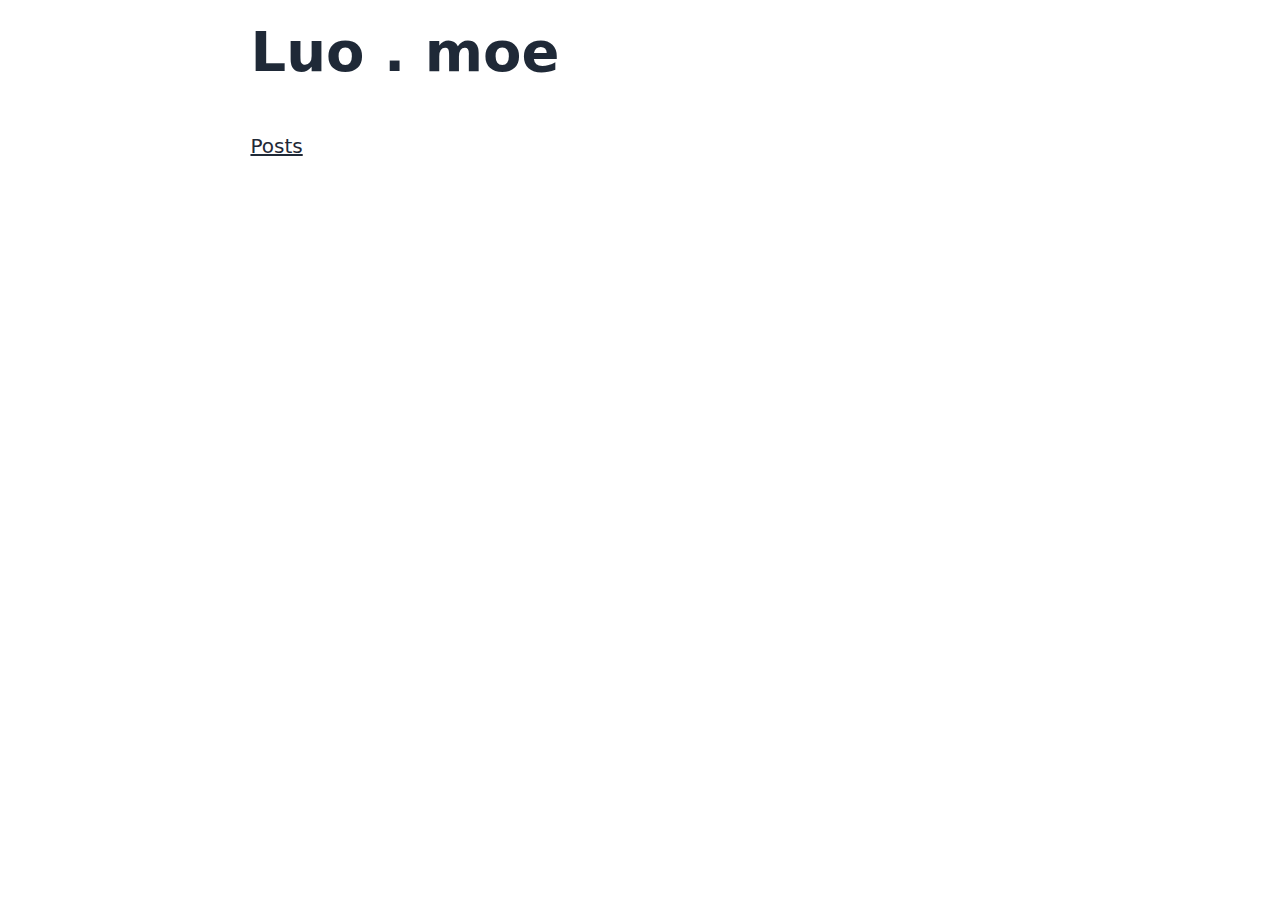
==== index.html @ 9362ddd4 "push to publish pages" ====
<!DOCTYPE html><html lang="zh"><head><meta charset="UTF-8"><meta name="description" content="Astro description"><meta name="viewport" content="width=device-width"><link rel="icon" type="image/svg+xml" href="/favicon.svg"><meta name="generator" content="Astro v3.0.3"><title>Luomoe</title><meta name="astro-view-transitions-enabled" content="true"><meta name="astro-view-transitions-fallback" content="animate"><link rel="stylesheet" href="/_astro/index.cf1d73bf.css" />
<style type="text/css">::-webkit-scrollbar{width:11px}::-webkit-scrollbar-thumb{background-color:#3f83f8;border-radius:3px}
</style><script type="module" src="/_astro/hoisted.44818383.js"></script></head><body><main class="container mx-auto p-6 prose lg:prose-xl"><h1>Luo . <span class="text-gradient">moe</span></h1><a href="/posts/1">Posts</a></main></body></html>
---- _astro/index.cf1d73bf.css ----
*,:before,:after{box-sizing:border-box;border-width:0;border-style:solid;border-color:#e5e7eb}:before,:after{--tw-content: ""}html{line-height:1.5;-webkit-text-size-adjust:100%;-moz-tab-size:4;-o-tab-size:4;tab-size:4;font-family:ui-sans-serif,system-ui,-apple-system,BlinkMacSystemFont,Segoe UI,Roboto,Helvetica Neue,Arial,Noto Sans,sans-serif,"Apple Color Emoji","Segoe UI Emoji",Segoe UI Symbol,"Noto Color Emoji";font-feature-settings:normal;font-variation-settings:normal}body{margin:0;line-height:inherit}hr{height:0;color:inherit;border-top-width:1px}abbr:where([title]){-webkit-text-decoration:underline dotted;text-decoration:underline dotted}h1,h2,h3,h4,h5,h6{font-size:inherit;font-weight:inherit}a{color:inherit;text-decoration:inherit}b,strong{font-weight:bolder}code,kbd,samp,pre{font-family:ui-monospace,SFMono-Regular,Menlo,Monaco,Consolas,Liberation Mono,Courier New,monospace;font-size:1em}small{font-size:80%}sub,sup{font-size:75%;line-height:0;position:relative;vertical-align:baseline}sub{bottom:-.25em}sup{top:-.5em}table{text-indent:0;border-color:inherit;border-collapse:collapse}button,input,optgroup,select,textarea{font-family:inherit;font-feature-settings:inherit;font-variation-settings:inherit;font-size:100%;font-weight:inherit;line-height:inherit;color:inherit;margin:0;padding:0}button,select{text-transform:none}button,[type=button],[type=reset],[type=submit]{-webkit-appearance:button;background-color:transparent;background-image:none}:-moz-focusring{outline:auto}:-moz-ui-invalid{box-shadow:none}progress{vertical-align:baseline}::-webkit-inner-spin-button,::-webkit-outer-spin-button{height:auto}[type=search]{-webkit-appearance:textfield;outline-offset:-2px}::-webkit-search-decoration{-webkit-appearance:none}::-webkit-file-upload-button{-webkit-appearance:button;font:inherit}summary{display:list-item}blockquote,dl,dd,h1,h2,h3,h4,h5,h6,hr,figure,p,pre{margin:0}fieldset{margin:0;padding:0}legend{padding:0}ol,ul,menu{list-style:none;margin:0;padding:0}dialog{padding:0}textarea{resize:vertical}input::-moz-placeholder,textarea::-moz-placeholder{opacity:1;color:#9ca3af}input::placeholder,textarea::placeholder{opacity:1;color:#9ca3af}button,[role=button]{cursor:pointer}:disabled{cursor:default}img,svg,video,canvas,audio,iframe,embed,object{display:block;vertical-align:middle}img,video{max-width:100%;height:auto}[hidden]{display:none}:root,[data-theme]{background-color:hsl(var(--b1) / var(--tw-bg-opacity, 1));color:hsl(var(--bc) / var(--tw-text-opacity, 1))}html{-webkit-tap-highlight-color:transparent}:root{color-scheme:light;--pf: 259 94% 44%;--sf: 314 100% 40%;--af: 174 75% 39%;--nf: 214 20% 14%;--in: 198 93% 60%;--su: 158 64% 52%;--wa: 43 96% 56%;--er: 0 91% 71%;--inc: 198 100% 12%;--suc: 158 100% 10%;--wac: 43 100% 11%;--erc: 0 100% 14%;--rounded-box: 1rem;--rounded-btn: .5rem;--rounded-badge: 1.9rem;--animation-btn: .25s;--animation-input: .2s;--btn-text-case: uppercase;--btn-focus-scale: .95;--border-btn: 1px;--tab-border: 1px;--tab-radius: .5rem;--p: 259 94% 51%;--pc: 259 96% 91%;--s: 314 100% 47%;--sc: 314 100% 91%;--a: 174 75% 46%;--ac: 174 75% 11%;--n: 214 20% 21%;--nc: 212 19% 87%;--b1: 0 0% 100%;--b2: 0 0% 95%;--b3: 180 2% 90%;--bc: 215 28% 17%}@media (prefers-color-scheme: dark){:root{color-scheme:dark;--pf: 262 80% 43%;--sf: 316 70% 43%;--af: 175 70% 34%;--in: 198 93% 60%;--su: 158 64% 52%;--wa: 43 96% 56%;--er: 0 91% 71%;--inc: 198 100% 12%;--suc: 158 100% 10%;--wac: 43 100% 11%;--erc: 0 100% 14%;--rounded-box: 1rem;--rounded-btn: .5rem;--rounded-badge: 1.9rem;--animation-btn: .25s;--animation-input: .2s;--btn-text-case: uppercase;--btn-focus-scale: .95;--border-btn: 1px;--tab-border: 1px;--tab-radius: .5rem;--p: 262 80% 50%;--pc: 0 0% 100%;--s: 316 70% 50%;--sc: 0 0% 100%;--a: 175 70% 41%;--ac: 0 0% 100%;--n: 213 18% 20%;--nf: 212 17% 17%;--nc: 220 13% 69%;--b1: 212 18% 14%;--b2: 213 18% 12%;--b3: 213 18% 10%;--bc: 220 13% 69%}}[data-theme=light]{color-scheme:light;--pf: 259 94% 44%;--sf: 314 100% 40%;--af: 174 75% 39%;--nf: 214 20% 14%;--in: 198 93% 60%;--su: 158 64% 52%;--wa: 43 96% 56%;--er: 0 91% 71%;--inc: 198 100% 12%;--suc: 158 100% 10%;--wac: 43 100% 11%;--erc: 0 100% 14%;--rounded-box: 1rem;--rounded-btn: .5rem;--rounded-badge: 1.9rem;--animation-btn: .25s;--animation-input: .2s;--btn-text-case: uppercase;--btn-focus-scale: .95;--border-btn: 1px;--tab-border: 1px;--tab-radius: .5rem;--p: 259 94% 51%;--pc: 259 96% 91%;--s: 314 100% 47%;--sc: 314 100% 91%;--a: 174 75% 46%;--ac: 174 75% 11%;--n: 214 20% 21%;--nc: 212 19% 87%;--b1: 0 0% 100%;--b2: 0 0% 95%;--b3: 180 2% 90%;--bc: 215 28% 17%}[data-theme=dark]{color-scheme:dark;--pf: 262 80% 43%;--sf: 316 70% 43%;--af: 175 70% 34%;--in: 198 93% 60%;--su: 158 64% 52%;--wa: 43 96% 56%;--er: 0 91% 71%;--inc: 198 100% 12%;--suc: 158 100% 10%;--wac: 43 100% 11%;--erc: 0 100% 14%;--rounded-box: 1rem;--rounded-btn: .5rem;--rounded-badge: 1.9rem;--animation-btn: .25s;--animation-input: .2s;--btn-text-case: uppercase;--btn-focus-scale: .95;--border-btn: 1px;--tab-border: 1px;--tab-radius: .5rem;--p: 262 80% 50%;--pc: 0 0% 100%;--s: 316 70% 50%;--sc: 0 0% 100%;--a: 175 70% 41%;--ac: 0 0% 100%;--n: 213 18% 20%;--nf: 212 17% 17%;--nc: 220 13% 69%;--b1: 212 18% 14%;--b2: 213 18% 12%;--b3: 213 18% 10%;--bc: 220 13% 69%}[data-theme=aqua]{color-scheme:dark;--pf: 182 93% 42%;--sf: 274 31% 50%;--af: 47 100% 73%;--nf: 205 54% 43%;--b2: 219 53% 36%;--b3: 219 53% 29%;--bc: 228 38% 89%;--sc: 276 17% 12%;--ac: 46 19% 16%;--nc: 212 51% 91%;--inc: 239 85% 93%;--suc: 126 38% 89%;--wac: 29 59% 11%;--erc: 11 100% 91%;--rounded-box: 1rem;--rounded-btn: .5rem;--rounded-badge: 1.9rem;--animation-btn: .25s;--animation-input: .2s;--btn-text-case: uppercase;--btn-focus-scale: .95;--border-btn: 1px;--tab-border: 1px;--tab-radius: .5rem;--p: 182 93% 49%;--pc: 181 100% 17%;--s: 274 31% 57%;--a: 47 100% 80%;--n: 205 54% 50%;--b1: 219 53% 43%;--in: 221 83% 53%;--su: 142 76% 36%;--wa: 32 95% 44%;--er: 0 72% 51%}*,:before,:after{--tw-border-spacing-x: 0;--tw-border-spacing-y: 0;--tw-translate-x: 0;--tw-translate-y: 0;--tw-rotate: 0;--tw-skew-x: 0;--tw-skew-y: 0;--tw-scale-x: 1;--tw-scale-y: 1;--tw-pan-x: ;--tw-pan-y: ;--tw-pinch-zoom: ;--tw-scroll-snap-strictness: proximity;--tw-gradient-from-position: ;--tw-gradient-via-position: ;--tw-gradient-to-position: ;--tw-ordinal: ;--tw-slashed-zero: ;--tw-numeric-figure: ;--tw-numeric-spacing: ;--tw-numeric-fraction: ;--tw-ring-inset: ;--tw-ring-offset-width: 0px;--tw-ring-offset-color: #fff;--tw-ring-color: rgb(59 130 246 / .5);--tw-ring-offset-shadow: 0 0 #0000;--tw-ring-shadow: 0 0 #0000;--tw-shadow: 0 0 #0000;--tw-shadow-colored: 0 0 #0000;--tw-blur: ;--tw-brightness: ;--tw-contrast: ;--tw-grayscale: ;--tw-hue-rotate: ;--tw-invert: ;--tw-saturate: ;--tw-sepia: ;--tw-drop-shadow: ;--tw-backdrop-blur: ;--tw-backdrop-brightness: ;--tw-backdrop-contrast: ;--tw-backdrop-grayscale: ;--tw-backdrop-hue-rotate: ;--tw-backdrop-invert: ;--tw-backdrop-opacity: ;--tw-backdrop-saturate: ;--tw-backdrop-sepia: }::backdrop{--tw-border-spacing-x: 0;--tw-border-spacing-y: 0;--tw-translate-x: 0;--tw-translate-y: 0;--tw-rotate: 0;--tw-skew-x: 0;--tw-skew-y: 0;--tw-scale-x: 1;--tw-scale-y: 1;--tw-pan-x: ;--tw-pan-y: ;--tw-pinch-zoom: ;--tw-scroll-snap-strictness: proximity;--tw-gradient-from-position: ;--tw-gradient-via-position: ;--tw-gradient-to-position: ;--tw-ordinal: ;--tw-slashed-zero: ;--tw-numeric-figure: ;--tw-numeric-spacing: ;--tw-numeric-fraction: ;--tw-ring-inset: ;--tw-ring-offset-width: 0px;--tw-ring-offset-color: #fff;--tw-ring-color: rgb(59 130 246 / .5);--tw-ring-offset-shadow: 0 0 #0000;--tw-ring-shadow: 0 0 #0000;--tw-shadow: 0 0 #0000;--tw-shadow-colored: 0 0 #0000;--tw-blur: ;--tw-brightness: ;--tw-contrast: ;--tw-grayscale: ;--tw-hue-rotate: ;--tw-invert: ;--tw-saturate: ;--tw-sepia: ;--tw-drop-shadow: ;--tw-backdrop-blur: ;--tw-backdrop-brightness: ;--tw-backdrop-contrast: ;--tw-backdrop-grayscale: ;--tw-backdrop-hue-rotate: ;--tw-backdrop-invert: ;--tw-backdrop-opacity: ;--tw-backdrop-saturate: ;--tw-backdrop-sepia: }.container{width:100%}@media (min-width: 640px){.container{max-width:640px}}@media (min-width: 768px){.container{max-width:768px}}@media (min-width: 1024px){.container{max-width:1024px}}@media (min-width: 1280px){.container{max-width:1280px}}@media (min-width: 1536px){.container{max-width:1536px}}.footer{display:grid;width:100%;grid-auto-flow:row;place-items:start;row-gap:2.5rem;-moz-column-gap:1rem;column-gap:1rem;font-size:.875rem;line-height:1.25rem}.footer>*{display:grid;place-items:start;gap:.5rem}@media (min-width: 48rem){.footer{grid-auto-flow:column}.footer-center{grid-auto-flow:row dense}}.link{cursor:pointer;text-decoration-line:underline}.toggle{flex-shrink:0;--tglbg: hsl(var(--b1));--handleoffset: 1.5rem;--handleoffsetcalculator: calc(var(--handleoffset) * -1);--togglehandleborder: 0 0;height:1.5rem;width:3rem;cursor:pointer;-webkit-appearance:none;-moz-appearance:none;appearance:none;border-width:1px;border-color:hsl(var(--bc) / var(--tw-border-opacity));--tw-border-opacity: .2;background-color:hsl(var(--bc) / var(--tw-bg-opacity));--tw-bg-opacity: .5;border-radius:var(--rounded-badge, 1.9rem);transition:background,box-shadow var(--animation-input, .2s) ease-out;box-shadow:var(--handleoffsetcalculator) 0 0 2px var(--tglbg) inset,0 0 0 2px var(--tglbg) inset,var(--togglehandleborder)}@keyframes button-pop{0%{transform:scale(var(--btn-focus-scale, .98))}40%{transform:scale(1.02)}to{transform:scale(1)}}@keyframes checkmark{0%{background-position-y:5px}50%{background-position-y:-2px}to{background-position-y:0}}.link:focus{outline:2px solid transparent;outline-offset:2px}.link:focus-visible{outline:2px solid currentColor;outline-offset:2px}.mockup-phone .display{overflow:hidden;border-radius:40px;margin-top:-25px}@keyframes modal-pop{0%{opacity:0}}@keyframes progress-loading{50%{background-position-x:-115%}}@keyframes radiomark{0%{box-shadow:0 0 0 12px hsl(var(--b1)) inset,0 0 0 12px hsl(var(--b1)) inset}50%{box-shadow:0 0 0 3px hsl(var(--b1)) inset,0 0 0 3px hsl(var(--b1)) inset}to{box-shadow:0 0 0 4px hsl(var(--b1)) inset,0 0 0 4px hsl(var(--b1)) inset}}@keyframes rating-pop{0%{transform:translateY(-.125em)}40%{transform:translateY(-.125em)}to{transform:translateY(0)}}@keyframes toast-pop{0%{transform:scale(.9);opacity:0}to{transform:scale(1);opacity:1}}[dir=rtl] .toggle{--handleoffsetcalculator: calc(var(--handleoffset) * 1)}.toggle:focus-visible{outline-style:solid;outline-width:2px;outline-offset:2px;outline-color:hsl(var(--bc) / .2)}.toggle:checked,.toggle[checked=true],.toggle[aria-checked=true]{--handleoffsetcalculator: var(--handleoffset);--tw-border-opacity: 1;--tw-bg-opacity: 1}[dir=rtl] .toggle:checked,[dir=rtl] .toggle[checked=true],[dir=rtl] .toggle[aria-checked=true]{--handleoffsetcalculator: calc(var(--handleoffset) * -1)}.toggle:indeterminate{--tw-border-opacity: 1;--tw-bg-opacity: 1;box-shadow:calc(var(--handleoffset) / 2) 0 0 2px var(--tglbg) inset,calc(var(--handleoffset) / -2) 0 0 2px var(--tglbg) inset,0 0 0 2px var(--tglbg) inset}[dir=rtl] .toggle:indeterminate{box-shadow:calc(var(--handleoffset) / 2) 0 0 2px var(--tglbg) inset,calc(var(--handleoffset) / -2) 0 0 2px var(--tglbg) inset,0 0 0 2px var(--tglbg) inset}.toggle:disabled{cursor:not-allowed;--tw-border-opacity: 1;border-color:hsl(var(--bc) / var(--tw-border-opacity));background-color:transparent;opacity:.3;--togglehandleborder: 0 0 0 3px hsl(var(--bc)) inset, var(--handleoffsetcalculator) 0 0 3px hsl(var(--bc)) inset}:root .prose{--tw-prose-body: hsl(var(--bc) / .8);--tw-prose-headings: hsl(var(--bc));--tw-prose-lead: hsl(var(--bc));--tw-prose-links: hsl(var(--bc));--tw-prose-bold: hsl(var(--bc));--tw-prose-counters: hsl(var(--bc));--tw-prose-bullets: hsl(var(--bc) / .5);--tw-prose-hr: hsl(var(--bc) / .2);--tw-prose-quotes: hsl(var(--bc));--tw-prose-quote-borders: hsl(var(--bc) / .2);--tw-prose-captions: hsl(var(--bc) / .5);--tw-prose-code: hsl(var(--bc));--tw-prose-pre-code: hsl(var(--nc));--tw-prose-pre-bg: hsl(var(--n));--tw-prose-th-borders: hsl(var(--bc) / .5);--tw-prose-td-borders: hsl(var(--bc) / .2)}.prose :where(code):not(:where([class~=not-prose] *)){padding:2px 8px;border-radius:var(--rounded-badge)}.prose code:after,.prose code:before{content:none}.prose pre code{border-radius:0;padding:0}.prose :where(tbody tr,thead):not(:where([class~=not-prose] *)){border-bottom-color:hsl(var(--bc) / 20%)}.prose{color:var(--tw-prose-body);max-width:65ch}.prose :where([class~=lead]):not(:where([class~=not-prose] *)){color:var(--tw-prose-lead);font-size:1.25em;line-height:1.6;margin-top:1.2em;margin-bottom:1.2em}.prose :where(a):not(:where([class~=not-prose] *)){color:var(--tw-prose-links);text-decoration:underline;font-weight:500}.prose :where(strong):not(:where([class~=not-prose] *)){color:var(--tw-prose-bold);font-weight:600}.prose :where(a strong):not(:where([class~=not-prose] *)){color:inherit}.prose :where(blockquote strong):not(:where([class~=not-prose] *)){color:inherit}.prose :where(thead th strong):not(:where([class~=not-prose] *)){color:inherit}.prose :where(ol):not(:where([class~=not-prose] *)){list-style-type:decimal;margin-top:1.25em;margin-bottom:1.25em;padding-left:1.625em}.prose :where(ol[type=A]):not(:where([class~=not-prose] *)){list-style-type:upper-alpha}.prose :where(ol[type=a]):not(:where([class~=not-prose] *)){list-style-type:lower-alpha}.prose :where(ol[type=A s]):not(:where([class~=not-prose] *)){list-style-type:upper-alpha}.prose :where(ol[type=a s]):not(:where([class~=not-prose] *)){list-style-type:lower-alpha}.prose :where(ol[type=I]):not(:where([class~=not-prose] *)){list-style-type:upper-roman}.prose :where(ol[type=i]):not(:where([class~=not-prose] *)){list-style-type:lower-roman}.prose :where(ol[type=I s]):not(:where([class~=not-prose] *)){list-style-type:upper-roman}.prose :where(ol[type=i s]):not(:where([class~=not-prose] *)){list-style-type:lower-roman}.prose :where(ol[type="1"]):not(:where([class~=not-prose] *)){list-style-type:decimal}.prose :where(ul):not(:where([class~=not-prose] *)){list-style-type:disc;margin-top:1.25em;margin-bottom:1.25em;padding-left:1.625em}.prose :where(ol>li):not(:where([class~=not-prose] *))::marker{font-weight:400;color:var(--tw-prose-counters)}.prose :where(ul>li):not(:where([class~=not-prose] *))::marker{color:var(--tw-prose-bullets)}.prose :where(hr):not(:where([class~=not-prose] *)){border-color:var(--tw-prose-hr);border-top-width:1px;margin-top:3em;margin-bottom:3em}.prose :where(blockquote):not(:where([class~=not-prose] *)){font-weight:500;font-style:italic;color:var(--tw-prose-quotes);border-left-width:.25rem;border-left-color:var(--tw-prose-quote-borders);quotes:"“""”""‘""’";margin-top:1.6em;margin-bottom:1.6em;padding-left:1em}.prose :where(blockquote p:first-of-type):not(:where([class~=not-prose] *)):before{content:open-quote}.prose :where(blockquote p:last-of-type):not(:where([class~=not-prose] *)):after{content:close-quote}.prose :where(h1):not(:where([class~=not-prose] *)){color:var(--tw-prose-headings);font-weight:800;font-size:2.25em;margin-top:0;margin-bottom:.8888889em;line-height:1.1111111}.prose :where(h1 strong):not(:where([class~=not-prose] *)){font-weight:900;color:inherit}.prose :where(h2):not(:where([class~=not-prose] *)){color:var(--tw-prose-headings);font-weight:700;font-size:1.5em;margin-top:2em;margin-bottom:1em;line-height:1.3333333}.prose :where(h2 strong):not(:where([class~=not-prose] *)){font-weight:800;color:inherit}.prose :where(h3):not(:where([class~=not-prose] *)){color:var(--tw-prose-headings);font-weight:600;font-size:1.25em;margin-top:1.6em;margin-bottom:.6em;line-height:1.6}.prose :where(h3 strong):not(:where([class~=not-prose] *)){font-weight:700;color:inherit}.prose :where(h4):not(:where([class~=not-prose] *)){color:var(--tw-prose-headings);font-weight:600;margin-top:1.5em;margin-bottom:.5em;line-height:1.5}.prose :where(h4 strong):not(:where([class~=not-prose] *)){font-weight:700;color:inherit}.prose :where(img):not(:where([class~=not-prose] *)){margin-top:2em;margin-bottom:2em}.prose :where(figure>*):not(:where([class~=not-prose] *)){margin-top:0;margin-bottom:0}.prose :where(figcaption):not(:where([class~=not-prose] *)){color:var(--tw-prose-captions);font-size:.875em;line-height:1.4285714;margin-top:.8571429em}.prose :where(code):not(:where([class~=not-prose] *)){color:var(--tw-prose-code);font-weight:600;font-size:.875em}.prose :where(code):not(:where([class~=not-prose] *)):before{content:"`"}.prose :where(code):not(:where([class~=not-prose] *)):after{content:"`"}.prose :where(a code):not(:where([class~=not-prose] *)){color:inherit}.prose :where(h1 code):not(:where([class~=not-prose] *)){color:inherit}.prose :where(h2 code):not(:where([class~=not-prose] *)){color:inherit;font-size:.875em}.prose :where(h3 code):not(:where([class~=not-prose] *)){color:inherit;font-size:.9em}.prose :where(h4 code):not(:where([class~=not-prose] *)){color:inherit}.prose :where(blockquote code):not(:where([class~=not-prose] *)){color:inherit}.prose :where(thead th code):not(:where([class~=not-prose] *)){color:inherit}.prose :where(pre):not(:where([class~=not-prose] *)){color:var(--tw-prose-pre-code);background-color:var(--tw-prose-pre-bg);overflow-x:auto;font-weight:400;font-size:.875em;line-height:1.7142857;margin-top:1.7142857em;margin-bottom:1.7142857em;border-radius:.375rem;padding:.8571429em 1.1428571em}.prose :where(pre code):not(:where([class~=not-prose] *)){background-color:transparent;border-width:0;border-radius:0;padding:0;font-weight:inherit;color:inherit;font-size:inherit;font-family:inherit;line-height:inherit}.prose :where(pre code):not(:where([class~=not-prose] *)):before{content:none}.prose :where(pre code):not(:where([class~=not-prose] *)):after{content:none}.prose :where(table):not(:where([class~=not-prose] *)){width:100%;table-layout:auto;text-align:left;margin-top:2em;margin-bottom:2em;font-size:.875em;line-height:1.7142857}.prose :where(thead):not(:where([class~=not-prose] *)){border-bottom-width:1px;border-bottom-color:var(--tw-prose-th-borders)}.prose :where(thead th):not(:where([class~=not-prose] *)){color:var(--tw-prose-headings);font-weight:600;vertical-align:bottom;padding-right:.5714286em;padding-bottom:.5714286em;padding-left:.5714286em}.prose :where(tbody tr):not(:where([class~=not-prose] *)){border-bottom-width:1px;border-bottom-color:var(--tw-prose-td-borders)}.prose :where(tbody tr:last-child):not(:where([class~=not-prose] *)){border-bottom-width:0}.prose :where(tbody td):not(:where([class~=not-prose] *)){vertical-align:baseline}.prose :where(tfoot):not(:where([class~=not-prose] *)){border-top-width:1px;border-top-color:var(--tw-prose-th-borders)}.prose :where(tfoot td):not(:where([class~=not-prose] *)){vertical-align:top}.prose{--tw-prose-body: #374151;--tw-prose-headings: #111827;--tw-prose-lead: #4b5563;--tw-prose-links: #111827;--tw-prose-bold: #111827;--tw-prose-counters: #6b7280;--tw-prose-bullets: #d1d5db;--tw-prose-hr: #e5e7eb;--tw-prose-quotes: #111827;--tw-prose-quote-borders: #e5e7eb;--tw-prose-captions: #6b7280;--tw-prose-code: #111827;--tw-prose-pre-code: #e5e7eb;--tw-prose-pre-bg: #1f2937;--tw-prose-th-borders: #d1d5db;--tw-prose-td-borders: #e5e7eb;--tw-prose-invert-body: #d1d5db;--tw-prose-invert-headings: #fff;--tw-prose-invert-lead: #9ca3af;--tw-prose-invert-links: #fff;--tw-prose-invert-bold: #fff;--tw-prose-invert-counters: #9ca3af;--tw-prose-invert-bullets: #4b5563;--tw-prose-invert-hr: #374151;--tw-prose-invert-quotes: #f3f4f6;--tw-prose-invert-quote-borders: #374151;--tw-prose-invert-captions: #9ca3af;--tw-prose-invert-code: #fff;--tw-prose-invert-pre-code: #d1d5db;--tw-prose-invert-pre-bg: rgb(0 0 0 / 50%);--tw-prose-invert-th-borders: #4b5563;--tw-prose-invert-td-borders: #374151;font-size:1rem;line-height:1.75}.prose :where(p):not(:where([class~=not-prose] *)){margin-top:1.25em;margin-bottom:1.25em}.prose :where(video):not(:where([class~=not-prose] *)){margin-top:2em;margin-bottom:2em}.prose :where(figure):not(:where([class~=not-prose] *)){margin-top:2em;margin-bottom:2em}.prose :where(li):not(:where([class~=not-prose] *)){margin-top:.5em;margin-bottom:.5em}.prose :where(ol>li):not(:where([class~=not-prose] *)){padding-left:.375em}.prose :where(ul>li):not(:where([class~=not-prose] *)){padding-left:.375em}.prose :where(.prose>ul>li p):not(:where([class~=not-prose] *)){margin-top:.75em;margin-bottom:.75em}.prose :where(.prose>ul>li>*:first-child):not(:where([class~=not-prose] *)){margin-top:1.25em}.prose :where(.prose>ul>li>*:last-child):not(:where([class~=not-prose] *)){margin-bottom:1.25em}.prose :where(.prose>ol>li>*:first-child):not(:where([class~=not-prose] *)){margin-top:1.25em}.prose :where(.prose>ol>li>*:last-child):not(:where([class~=not-prose] *)){margin-bottom:1.25em}.prose :where(ul ul,ul ol,ol ul,ol ol):not(:where([class~=not-prose] *)){margin-top:.75em;margin-bottom:.75em}.prose :where(hr+*):not(:where([class~=not-prose] *)){margin-top:0}.prose :where(h2+*):not(:where([class~=not-prose] *)){margin-top:0}.prose :where(h3+*):not(:where([class~=not-prose] *)){margin-top:0}.prose :where(h4+*):not(:where([class~=not-prose] *)){margin-top:0}.prose :where(thead th:first-child):not(:where([class~=not-prose] *)){padding-left:0}.prose :where(thead th:last-child):not(:where([class~=not-prose] *)){padding-right:0}.prose :where(tbody td,tfoot td):not(:where([class~=not-prose] *)){padding:.5714286em}.prose :where(tbody td:first-child,tfoot td:first-child):not(:where([class~=not-prose] *)){padding-left:0}.prose :where(tbody td:last-child,tfoot td:last-child):not(:where([class~=not-prose] *)){padding-right:0}.prose :where(.prose>:first-child):not(:where([class~=not-prose] *)){margin-top:0}.prose :where(.prose>:last-child):not(:where([class~=not-prose] *)){margin-bottom:0}.mx-auto{margin-left:auto;margin-right:auto}.my-6{margin-top:1.5rem;margin-bottom:1.5rem}.mb-12{margin-bottom:3rem}.ml-3{margin-left:.75rem}.mr-3{margin-right:.75rem}.mr-4{margin-right:1rem}.mt-12{margin-top:3rem}.mt-2{margin-top:.5rem}.mt-3{margin-top:.75rem}.mt-6{margin-top:1.5rem}.inline{display:inline}.flex{display:flex}.hidden{display:none}.h-screen{height:100vh}.w-full{width:100%}.cursor-pointer{cursor:pointer}.list-none{list-style-type:none}.flex-col{flex-direction:column}.items-center{align-items:center}.justify-center{justify-content:center}.justify-between{justify-content:space-between}.space-x-6>:not([hidden])~:not([hidden]){--tw-space-x-reverse: 0;margin-right:calc(1.5rem * var(--tw-space-x-reverse));margin-left:calc(1.5rem * calc(1 - var(--tw-space-x-reverse)))}.self-center{align-self:center}.overflow-hidden{overflow:hidden}.border-t{border-top-width:1px}.border-gray-200{--tw-border-opacity: 1;border-color:rgb(229 231 235 / var(--tw-border-opacity))}.border-indigo-400{--tw-border-opacity: 1;border-color:rgb(129 140 248 / var(--tw-border-opacity))}.border-transparent{border-color:transparent}.p-6{padding:1.5rem}.px-2{padding-left:.5rem;padding-right:.5rem}.px-4{padding-left:1rem;padding-right:1rem}.py-10{padding-top:2.5rem;padding-bottom:2.5rem}.pt-3{padding-top:.75rem}.text-center{text-align:center}.text-sm{font-size:.875rem;line-height:1.25rem}.font-medium{font-weight:500}.leading-none{line-height:1}.text-gray-600{--tw-text-opacity: 1;color:rgb(75 85 99 / var(--tw-text-opacity))}.text-indigo-700{--tw-text-opacity: 1;color:rgb(67 56 202 / var(--tw-text-opacity))}.transition{transition-property:color,background-color,border-color,text-decoration-color,fill,stroke,opacity,box-shadow,transform,filter,-webkit-backdrop-filter;transition-property:color,background-color,border-color,text-decoration-color,fill,stroke,opacity,box-shadow,transform,filter,backdrop-filter;transition-property:color,background-color,border-color,text-decoration-color,fill,stroke,opacity,box-shadow,transform,filter,backdrop-filter,-webkit-backdrop-filter;transition-timing-function:cubic-bezier(.4,0,.2,1);transition-duration:.15s}@media (min-width: 1024px){.lg\:prose-xl{font-size:1.25rem;line-height:1.8}.lg\:prose-xl :where(p):not(:where([class~=not-prose] *)){margin-top:1.2em;margin-bottom:1.2em}.lg\:prose-xl :where([class~=lead]):not(:where([class~=not-prose] *)){font-size:1.2em;line-height:1.5;margin-top:1em;margin-bottom:1em}.lg\:prose-xl :where(blockquote):not(:where([class~=not-prose] *)){margin-top:1.6em;margin-bottom:1.6em;padding-left:1.0666667em}.lg\:prose-xl :where(h1):not(:where([class~=not-prose] *)){font-size:2.8em;margin-top:0;margin-bottom:.8571429em;line-height:1}.lg\:prose-xl :where(h2):not(:where([class~=not-prose] *)){font-size:1.8em;margin-top:1.5555556em;margin-bottom:.8888889em;line-height:1.1111111}.lg\:prose-xl :where(h3):not(:where([class~=not-prose] *)){font-size:1.5em;margin-top:1.6em;margin-bottom:.6666667em;line-height:1.3333333}.lg\:prose-xl :where(h4):not(:where([class~=not-prose] *)){margin-top:1.8em;margin-bottom:.6em;line-height:1.6}.lg\:prose-xl :where(img):not(:where([class~=not-prose] *)){margin-top:2em;margin-bottom:2em}.lg\:prose-xl :where(video):not(:where([class~=not-prose] *)){margin-top:2em;margin-bottom:2em}.lg\:prose-xl :where(figure):not(:where([class~=not-prose] *)){margin-top:2em;margin-bottom:2em}.lg\:prose-xl :where(figure>*):not(:where([class~=not-prose] *)){margin-top:0;margin-bottom:0}.lg\:prose-xl :where(figcaption):not(:where([class~=not-prose] *)){font-size:.9em;line-height:1.5555556;margin-top:1em}.lg\:prose-xl :where(code):not(:where([class~=not-prose] *)){font-size:.9em}.lg\:prose-xl :where(h2 code):not(:where([class~=not-prose] *)){font-size:.8611111em}.lg\:prose-xl :where(h3 code):not(:where([class~=not-prose] *)){font-size:.9em}.lg\:prose-xl :where(pre):not(:where([class~=not-prose] *)){font-size:.9em;line-height:1.7777778;margin-top:2em;margin-bottom:2em;border-radius:.5rem;padding:1.1111111em 1.3333333em}.lg\:prose-xl :where(ol):not(:where([class~=not-prose] *)){margin-top:1.2em;margin-bottom:1.2em;padding-left:1.6em}.lg\:prose-xl :where(ul):not(:where([class~=not-prose] *)){margin-top:1.2em;margin-bottom:1.2em;padding-left:1.6em}.lg\:prose-xl :where(li):not(:where([class~=not-prose] *)){margin-top:.6em;margin-bottom:.6em}.lg\:prose-xl :where(ol>li):not(:where([class~=not-prose] *)){padding-left:.4em}.lg\:prose-xl :where(ul>li):not(:where([class~=not-prose] *)){padding-left:.4em}.lg\:prose-xl :where(.lg\:prose-xl>ul>li p):not(:where([class~=not-prose] *)){margin-top:.8em;margin-bottom:.8em}.lg\:prose-xl :where(.lg\:prose-xl>ul>li>*:first-child):not(:where([class~=not-prose] *)){margin-top:1.2em}.lg\:prose-xl :where(.lg\:prose-xl>ul>li>*:last-child):not(:where([class~=not-prose] *)){margin-bottom:1.2em}.lg\:prose-xl :where(.lg\:prose-xl>ol>li>*:first-child):not(:where([class~=not-prose] *)){margin-top:1.2em}.lg\:prose-xl :where(.lg\:prose-xl>ol>li>*:last-child):not(:where([class~=not-prose] *)){margin-bottom:1.2em}.lg\:prose-xl :where(ul ul,ul ol,ol ul,ol ol):not(:where([class~=not-prose] *)){margin-top:.8em;margin-bottom:.8em}.lg\:prose-xl :where(hr):not(:where([class~=not-prose] *)){margin-top:2.8em;margin-bottom:2.8em}.lg\:prose-xl :where(hr+*):not(:where([class~=not-prose] *)){margin-top:0}.lg\:prose-xl :where(h2+*):not(:where([class~=not-prose] *)){margin-top:0}.lg\:prose-xl :where(h3+*):not(:where([class~=not-prose] *)){margin-top:0}.lg\:prose-xl :where(h4+*):not(:where([class~=not-prose] *)){margin-top:0}.lg\:prose-xl :where(table):not(:where([class~=not-prose] *)){font-size:.9em;line-height:1.5555556}.lg\:prose-xl :where(thead th):not(:where([class~=not-prose] *)){padding-right:.6666667em;padding-bottom:.8888889em;padding-left:.6666667em}.lg\:prose-xl :where(thead th:first-child):not(:where([class~=not-prose] *)){padding-left:0}.lg\:prose-xl :where(thead th:last-child):not(:where([class~=not-prose] *)){padding-right:0}.lg\:prose-xl :where(tbody td,tfoot td):not(:where([class~=not-prose] *)){padding:.8888889em .6666667em}.lg\:prose-xl :where(tbody td:first-child,tfoot td:first-child):not(:where([class~=not-prose] *)){padding-left:0}.lg\:prose-xl :where(tbody td:last-child,tfoot td:last-child):not(:where([class~=not-prose] *)){padding-right:0}.lg\:prose-xl :where(.lg\:prose-xl>:first-child):not(:where([class~=not-prose] *)){margin-top:0}.lg\:prose-xl :where(.lg\:prose-xl>:last-child):not(:where([class~=not-prose] *)){margin-bottom:0}}.hover\:border-indigo-400:hover{--tw-border-opacity: 1;border-color:rgb(129 140 248 / var(--tw-border-opacity))}.hover\:text-indigo-700:hover{--tw-text-opacity: 1;color:rgb(67 56 202 / var(--tw-text-opacity))}@media (min-width: 640px){.sm\:flex{display:flex}.sm\:px-6{padding-left:1.5rem;padding-right:1.5rem}}@media (min-width: 1024px){.lg\:w-1\/2{width:50%}.lg\:w-3\/5{width:60%}.lg\:px-0{padding-left:0;padding-right:0}}
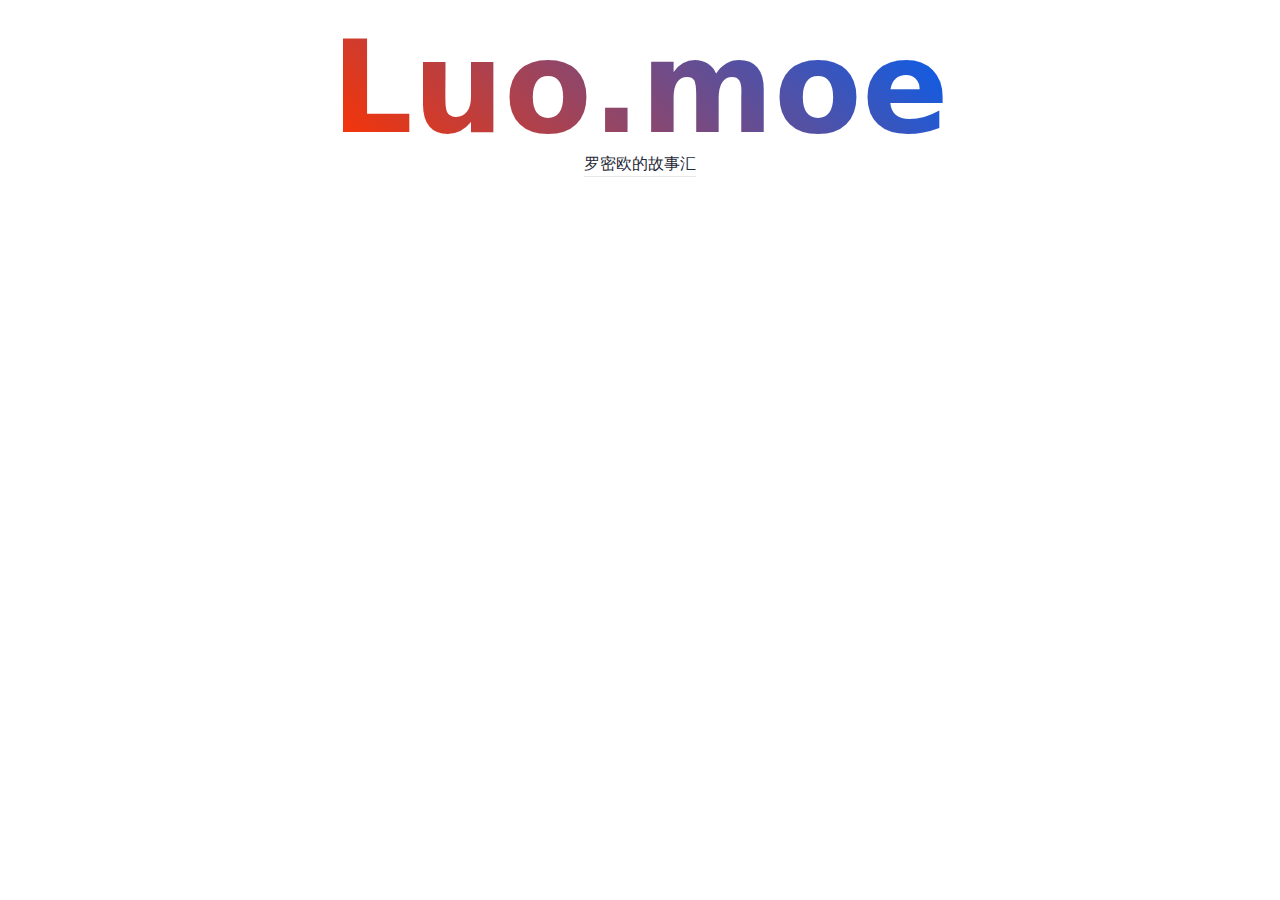
==== commit b097a6a4: "push to publish pages" ====
--- a/index.html
+++ b/index.html
@@ -1,3 +1,3 @@
-<!DOCTYPE html><html lang="zh"><head><meta charset="UTF-8"><meta name="description" content="Astro description"><meta name="viewport" content="width=device-width"><link rel="icon" type="image/svg+xml" href="/favicon.svg"><meta name="generator" content="Astro v3.0.3"><title>Luomoe</title><meta name="astro-view-transitions-enabled" content="true"><meta name="astro-view-transitions-fallback" content="animate"><link rel="stylesheet" href="/_astro/index.cf1d73bf.css" />
-<style type="text/css">::-webkit-scrollbar{width:11px}::-webkit-scrollbar-thumb{background-color:#3f83f8;border-radius:3px}
-</style><script type="module" src="/_astro/hoisted.44818383.js"></script></head><body><main class="container mx-auto p-6 prose lg:prose-xl"><h1>Luo . <span class="text-gradient">moe</span></h1><a href="/posts/1">Posts</a></main></body></html>+<!DOCTYPE html><html lang="zh"><head><meta charset="UTF-8"><meta name="description" content="Astro description"><meta name="viewport" content="width=device-width"><link rel="icon" type="image/svg+xml" href="/favicon.svg"><meta name="generator" content="Astro v3.0.3"><title>Luomoe</title><meta name="astro-view-transitions-enabled" content="true"><meta name="astro-view-transitions-fallback" content="swap"><link rel="stylesheet" href="/_astro/index.88fba664.css" />
+<style type="text/css">::-webkit-scrollbar{width:11px}::-webkit-scrollbar-thumb{background-color:#3f83f8;border-radius:3px}.colorful[data-astro-cid-j7pv25f6]{background-image:linear-gradient(45deg,#fe3300,#005ff3);background-clip:text;-webkit-background-clip:text;-webkit-text-fill-color:transparent}
+</style><script type="module" src="/_astro/hoisted.44818383.js"></script></head><body><div class="flex flex-col mx-auto p-6 justify-center items-center h-full" data-astro-cid-j7pv25f6><h1 class="text-6xl lg:text-9xl font-bold colorful" data-astro-cid-j7pv25f6>Luo.moe</h1><a href="/posts/1" class="border-b" data-astro-cid-j7pv25f6>罗密欧的故事汇</a><!-- <span class="inline-block px-2 py-2 relative text-3xl text-white bg-red-600" style="border-radius: 91% 9% 90% 10% / 29% 82% 18% 71%">deadline!</span> --></div></body></html>--- a/_astro/index.88fba664.css
+++ b/_astro/index.88fba664.css
@@ -0,0 +1 @@
+*,:before,:after{box-sizing:border-box;border-width:0;border-style:solid;border-color:#e5e7eb}:before,:after{--tw-content: ""}html{line-height:1.5;-webkit-text-size-adjust:100%;-moz-tab-size:4;-o-tab-size:4;tab-size:4;font-family:ui-sans-serif,system-ui,-apple-system,BlinkMacSystemFont,Segoe UI,Roboto,Helvetica Neue,Arial,Noto Sans,sans-serif,"Apple Color Emoji","Segoe UI Emoji",Segoe UI Symbol,"Noto Color Emoji";font-feature-settings:normal;font-variation-settings:normal}body{margin:0;line-height:inherit}hr{height:0;color:inherit;border-top-width:1px}abbr:where([title]){-webkit-text-decoration:underline dotted;text-decoration:underline dotted}h1,h2,h3,h4,h5,h6{font-size:inherit;font-weight:inherit}a{color:inherit;text-decoration:inherit}b,strong{font-weight:bolder}code,kbd,samp,pre{font-family:ui-monospace,SFMono-Regular,Menlo,Monaco,Consolas,Liberation Mono,Courier New,monospace;font-size:1em}small{font-size:80%}sub,sup{font-size:75%;line-height:0;position:relative;vertical-align:baseline}sub{bottom:-.25em}sup{top:-.5em}table{text-indent:0;border-color:inherit;border-collapse:collapse}button,input,optgroup,select,textarea{font-family:inherit;font-feature-settings:inherit;font-variation-settings:inherit;font-size:100%;font-weight:inherit;line-height:inherit;color:inherit;margin:0;padding:0}button,select{text-transform:none}button,[type=button],[type=reset],[type=submit]{-webkit-appearance:button;background-color:transparent;background-image:none}:-moz-focusring{outline:auto}:-moz-ui-invalid{box-shadow:none}progress{vertical-align:baseline}::-webkit-inner-spin-button,::-webkit-outer-spin-button{height:auto}[type=search]{-webkit-appearance:textfield;outline-offset:-2px}::-webkit-search-decoration{-webkit-appearance:none}::-webkit-file-upload-button{-webkit-appearance:button;font:inherit}summary{display:list-item}blockquote,dl,dd,h1,h2,h3,h4,h5,h6,hr,figure,p,pre{margin:0}fieldset{margin:0;padding:0}legend{padding:0}ol,ul,menu{list-style:none;margin:0;padding:0}dialog{padding:0}textarea{resize:vertical}input::-moz-placeholder,textarea::-moz-placeholder{opacity:1;color:#9ca3af}input::placeholder,textarea::placeholder{opacity:1;color:#9ca3af}button,[role=button]{cursor:pointer}:disabled{cursor:default}img,svg,video,canvas,audio,iframe,embed,object{display:block;vertical-align:middle}img,video{max-width:100%;height:auto}[hidden]{display:none}:root,[data-theme]{background-color:hsl(var(--b1) / var(--tw-bg-opacity, 1));color:hsl(var(--bc) / var(--tw-text-opacity, 1))}html{-webkit-tap-highlight-color:transparent}:root{color-scheme:light;--pf: 259 94% 44%;--sf: 314 100% 40%;--af: 174 75% 39%;--nf: 214 20% 14%;--in: 198 93% 60%;--su: 158 64% 52%;--wa: 43 96% 56%;--er: 0 91% 71%;--inc: 198 100% 12%;--suc: 158 100% 10%;--wac: 43 100% 11%;--erc: 0 100% 14%;--rounded-box: 1rem;--rounded-btn: .5rem;--rounded-badge: 1.9rem;--animation-btn: .25s;--animation-input: .2s;--btn-text-case: uppercase;--btn-focus-scale: .95;--border-btn: 1px;--tab-border: 1px;--tab-radius: .5rem;--p: 259 94% 51%;--pc: 259 96% 91%;--s: 314 100% 47%;--sc: 314 100% 91%;--a: 174 75% 46%;--ac: 174 75% 11%;--n: 214 20% 21%;--nc: 212 19% 87%;--b1: 0 0% 100%;--b2: 0 0% 95%;--b3: 180 2% 90%;--bc: 215 28% 17%}@media (prefers-color-scheme: dark){:root{color-scheme:dark;--pf: 262 80% 43%;--sf: 316 70% 43%;--af: 175 70% 34%;--in: 198 93% 60%;--su: 158 64% 52%;--wa: 43 96% 56%;--er: 0 91% 71%;--inc: 198 100% 12%;--suc: 158 100% 10%;--wac: 43 100% 11%;--erc: 0 100% 14%;--rounded-box: 1rem;--rounded-btn: .5rem;--rounded-badge: 1.9rem;--animation-btn: .25s;--animation-input: .2s;--btn-text-case: uppercase;--btn-focus-scale: .95;--border-btn: 1px;--tab-border: 1px;--tab-radius: .5rem;--p: 262 80% 50%;--pc: 0 0% 100%;--s: 316 70% 50%;--sc: 0 0% 100%;--a: 175 70% 41%;--ac: 0 0% 100%;--n: 213 18% 20%;--nf: 212 17% 17%;--nc: 220 13% 69%;--b1: 212 18% 14%;--b2: 213 18% 12%;--b3: 213 18% 10%;--bc: 220 13% 69%}}[data-theme=light]{color-scheme:light;--pf: 259 94% 44%;--sf: 314 100% 40%;--af: 174 75% 39%;--nf: 214 20% 14%;--in: 198 93% 60%;--su: 158 64% 52%;--wa: 43 96% 56%;--er: 0 91% 71%;--inc: 198 100% 12%;--suc: 158 100% 10%;--wac: 43 100% 11%;--erc: 0 100% 14%;--rounded-box: 1rem;--rounded-btn: .5rem;--rounded-badge: 1.9rem;--animation-btn: .25s;--animation-input: .2s;--btn-text-case: uppercase;--btn-focus-scale: .95;--border-btn: 1px;--tab-border: 1px;--tab-radius: .5rem;--p: 259 94% 51%;--pc: 259 96% 91%;--s: 314 100% 47%;--sc: 314 100% 91%;--a: 174 75% 46%;--ac: 174 75% 11%;--n: 214 20% 21%;--nc: 212 19% 87%;--b1: 0 0% 100%;--b2: 0 0% 95%;--b3: 180 2% 90%;--bc: 215 28% 17%}[data-theme=dark]{color-scheme:dark;--pf: 262 80% 43%;--sf: 316 70% 43%;--af: 175 70% 34%;--in: 198 93% 60%;--su: 158 64% 52%;--wa: 43 96% 56%;--er: 0 91% 71%;--inc: 198 100% 12%;--suc: 158 100% 10%;--wac: 43 100% 11%;--erc: 0 100% 14%;--rounded-box: 1rem;--rounded-btn: .5rem;--rounded-badge: 1.9rem;--animation-btn: .25s;--animation-input: .2s;--btn-text-case: uppercase;--btn-focus-scale: .95;--border-btn: 1px;--tab-border: 1px;--tab-radius: .5rem;--p: 262 80% 50%;--pc: 0 0% 100%;--s: 316 70% 50%;--sc: 0 0% 100%;--a: 175 70% 41%;--ac: 0 0% 100%;--n: 213 18% 20%;--nf: 212 17% 17%;--nc: 220 13% 69%;--b1: 212 18% 14%;--b2: 213 18% 12%;--b3: 213 18% 10%;--bc: 220 13% 69%}[data-theme=aqua]{color-scheme:dark;--pf: 182 93% 42%;--sf: 274 31% 50%;--af: 47 100% 73%;--nf: 205 54% 43%;--b2: 219 53% 36%;--b3: 219 53% 29%;--bc: 228 38% 89%;--sc: 276 17% 12%;--ac: 46 19% 16%;--nc: 212 51% 91%;--inc: 239 85% 93%;--suc: 126 38% 89%;--wac: 29 59% 11%;--erc: 11 100% 91%;--rounded-box: 1rem;--rounded-btn: .5rem;--rounded-badge: 1.9rem;--animation-btn: .25s;--animation-input: .2s;--btn-text-case: uppercase;--btn-focus-scale: .95;--border-btn: 1px;--tab-border: 1px;--tab-radius: .5rem;--p: 182 93% 49%;--pc: 181 100% 17%;--s: 274 31% 57%;--a: 47 100% 80%;--n: 205 54% 50%;--b1: 219 53% 43%;--in: 221 83% 53%;--su: 142 76% 36%;--wa: 32 95% 44%;--er: 0 72% 51%}*,:before,:after{--tw-border-spacing-x: 0;--tw-border-spacing-y: 0;--tw-translate-x: 0;--tw-translate-y: 0;--tw-rotate: 0;--tw-skew-x: 0;--tw-skew-y: 0;--tw-scale-x: 1;--tw-scale-y: 1;--tw-pan-x: ;--tw-pan-y: ;--tw-pinch-zoom: ;--tw-scroll-snap-strictness: proximity;--tw-gradient-from-position: ;--tw-gradient-via-position: ;--tw-gradient-to-position: ;--tw-ordinal: ;--tw-slashed-zero: ;--tw-numeric-figure: ;--tw-numeric-spacing: ;--tw-numeric-fraction: ;--tw-ring-inset: ;--tw-ring-offset-width: 0px;--tw-ring-offset-color: #fff;--tw-ring-color: rgb(59 130 246 / .5);--tw-ring-offset-shadow: 0 0 #0000;--tw-ring-shadow: 0 0 #0000;--tw-shadow: 0 0 #0000;--tw-shadow-colored: 0 0 #0000;--tw-blur: ;--tw-brightness: ;--tw-contrast: ;--tw-grayscale: ;--tw-hue-rotate: ;--tw-invert: ;--tw-saturate: ;--tw-sepia: ;--tw-drop-shadow: ;--tw-backdrop-blur: ;--tw-backdrop-brightness: ;--tw-backdrop-contrast: ;--tw-backdrop-grayscale: ;--tw-backdrop-hue-rotate: ;--tw-backdrop-invert: ;--tw-backdrop-opacity: ;--tw-backdrop-saturate: ;--tw-backdrop-sepia: }::backdrop{--tw-border-spacing-x: 0;--tw-border-spacing-y: 0;--tw-translate-x: 0;--tw-translate-y: 0;--tw-rotate: 0;--tw-skew-x: 0;--tw-skew-y: 0;--tw-scale-x: 1;--tw-scale-y: 1;--tw-pan-x: ;--tw-pan-y: ;--tw-pinch-zoom: ;--tw-scroll-snap-strictness: proximity;--tw-gradient-from-position: ;--tw-gradient-via-position: ;--tw-gradient-to-position: ;--tw-ordinal: ;--tw-slashed-zero: ;--tw-numeric-figure: ;--tw-numeric-spacing: ;--tw-numeric-fraction: ;--tw-ring-inset: ;--tw-ring-offset-width: 0px;--tw-ring-offset-color: #fff;--tw-ring-color: rgb(59 130 246 / .5);--tw-ring-offset-shadow: 0 0 #0000;--tw-ring-shadow: 0 0 #0000;--tw-shadow: 0 0 #0000;--tw-shadow-colored: 0 0 #0000;--tw-blur: ;--tw-brightness: ;--tw-contrast: ;--tw-grayscale: ;--tw-hue-rotate: ;--tw-invert: ;--tw-saturate: ;--tw-sepia: ;--tw-drop-shadow: ;--tw-backdrop-blur: ;--tw-backdrop-brightness: ;--tw-backdrop-contrast: ;--tw-backdrop-grayscale: ;--tw-backdrop-hue-rotate: ;--tw-backdrop-invert: ;--tw-backdrop-opacity: ;--tw-backdrop-saturate: ;--tw-backdrop-sepia: }.container{width:100%}@media (min-width: 640px){.container{max-width:640px}}@media (min-width: 768px){.container{max-width:768px}}@media (min-width: 1024px){.container{max-width:1024px}}@media (min-width: 1280px){.container{max-width:1280px}}@media (min-width: 1536px){.container{max-width:1536px}}.footer{display:grid;width:100%;grid-auto-flow:row;place-items:start;row-gap:2.5rem;-moz-column-gap:1rem;column-gap:1rem;font-size:.875rem;line-height:1.25rem}.footer>*{display:grid;place-items:start;gap:.5rem}@media (min-width: 48rem){.footer{grid-auto-flow:column}.footer-center{grid-auto-flow:row dense}}.link{cursor:pointer;text-decoration-line:underline}.swap{position:relative;display:inline-grid;-webkit-user-select:none;-moz-user-select:none;user-select:none;place-content:center;cursor:pointer}.swap>*{grid-column-start:1;grid-row-start:1;transition-duration:.3s;transition-timing-function:cubic-bezier(0,0,.2,1);transition-property:transform,opacity}.swap input{-webkit-appearance:none;-moz-appearance:none;appearance:none}.swap .swap-on,.swap .swap-indeterminate,.swap input:indeterminate~.swap-on{opacity:0}.swap input:checked~.swap-off,.swap-active .swap-off,.swap input:indeterminate~.swap-off{opacity:0}.swap input:checked~.swap-on,.swap-active .swap-on,.swap input:indeterminate~.swap-indeterminate{opacity:1}.toggle{flex-shrink:0;--tglbg: hsl(var(--b1));--handleoffset: 1.5rem;--handleoffsetcalculator: calc(var(--handleoffset) * -1);--togglehandleborder: 0 0;height:1.5rem;width:3rem;cursor:pointer;-webkit-appearance:none;-moz-appearance:none;appearance:none;border-width:1px;border-color:hsl(var(--bc) / var(--tw-border-opacity));--tw-border-opacity: .2;background-color:hsl(var(--bc) / var(--tw-bg-opacity));--tw-bg-opacity: .5;border-radius:var(--rounded-badge, 1.9rem);transition:background,box-shadow var(--animation-input, .2s) ease-out;box-shadow:var(--handleoffsetcalculator) 0 0 2px var(--tglbg) inset,0 0 0 2px var(--tglbg) inset,var(--togglehandleborder)}@keyframes button-pop{0%{transform:scale(var(--btn-focus-scale, .98))}40%{transform:scale(1.02)}to{transform:scale(1)}}@keyframes checkmark{0%{background-position-y:5px}50%{background-position-y:-2px}to{background-position-y:0}}.link:focus{outline:2px solid transparent;outline-offset:2px}.link:focus-visible{outline:2px solid currentColor;outline-offset:2px}.mockup-phone .display{overflow:hidden;border-radius:40px;margin-top:-25px}@keyframes modal-pop{0%{opacity:0}}@keyframes progress-loading{50%{background-position-x:-115%}}@keyframes radiomark{0%{box-shadow:0 0 0 12px hsl(var(--b1)) inset,0 0 0 12px hsl(var(--b1)) inset}50%{box-shadow:0 0 0 3px hsl(var(--b1)) inset,0 0 0 3px hsl(var(--b1)) inset}to{box-shadow:0 0 0 4px hsl(var(--b1)) inset,0 0 0 4px hsl(var(--b1)) inset}}@keyframes rating-pop{0%{transform:translateY(-.125em)}40%{transform:translateY(-.125em)}to{transform:translateY(0)}}@keyframes toast-pop{0%{transform:scale(.9);opacity:0}to{transform:scale(1);opacity:1}}[dir=rtl] .toggle{--handleoffsetcalculator: calc(var(--handleoffset) * 1)}.toggle:focus-visible{outline-style:solid;outline-width:2px;outline-offset:2px;outline-color:hsl(var(--bc) / .2)}.toggle:checked,.toggle[checked=true],.toggle[aria-checked=true]{--handleoffsetcalculator: var(--handleoffset);--tw-border-opacity: 1;--tw-bg-opacity: 1}[dir=rtl] .toggle:checked,[dir=rtl] .toggle[checked=true],[dir=rtl] .toggle[aria-checked=true]{--handleoffsetcalculator: calc(var(--handleoffset) * -1)}.toggle:indeterminate{--tw-border-opacity: 1;--tw-bg-opacity: 1;box-shadow:calc(var(--handleoffset) / 2) 0 0 2px var(--tglbg) inset,calc(var(--handleoffset) / -2) 0 0 2px var(--tglbg) inset,0 0 0 2px var(--tglbg) inset}[dir=rtl] .toggle:indeterminate{box-shadow:calc(var(--handleoffset) / 2) 0 0 2px var(--tglbg) inset,calc(var(--handleoffset) / -2) 0 0 2px var(--tglbg) inset,0 0 0 2px var(--tglbg) inset}.toggle:disabled{cursor:not-allowed;--tw-border-opacity: 1;border-color:hsl(var(--bc) / var(--tw-border-opacity));background-color:transparent;opacity:.3;--togglehandleborder: 0 0 0 3px hsl(var(--bc)) inset, var(--handleoffsetcalculator) 0 0 3px hsl(var(--bc)) inset}:root .prose{--tw-prose-body: hsl(var(--bc) / .8);--tw-prose-headings: hsl(var(--bc));--tw-prose-lead: hsl(var(--bc));--tw-prose-links: hsl(var(--bc));--tw-prose-bold: hsl(var(--bc));--tw-prose-counters: hsl(var(--bc));--tw-prose-bullets: hsl(var(--bc) / .5);--tw-prose-hr: hsl(var(--bc) / .2);--tw-prose-quotes: hsl(var(--bc));--tw-prose-quote-borders: hsl(var(--bc) / .2);--tw-prose-captions: hsl(var(--bc) / .5);--tw-prose-code: hsl(var(--bc));--tw-prose-pre-code: hsl(var(--nc));--tw-prose-pre-bg: hsl(var(--n));--tw-prose-th-borders: hsl(var(--bc) / .5);--tw-prose-td-borders: hsl(var(--bc) / .2)}.prose :where(code):not(:where([class~=not-prose] *)){padding:2px 8px;border-radius:var(--rounded-badge)}.prose code:after,.prose code:before{content:none}.prose pre code{border-radius:0;padding:0}.prose :where(tbody tr,thead):not(:where([class~=not-prose] *)){border-bottom-color:hsl(var(--bc) / 20%)}.prose{color:var(--tw-prose-body);max-width:65ch}.prose :where([class~=lead]):not(:where([class~=not-prose] *)){color:var(--tw-prose-lead);font-size:1.25em;line-height:1.6;margin-top:1.2em;margin-bottom:1.2em}.prose :where(a):not(:where([class~=not-prose] *)){color:var(--tw-prose-links);text-decoration:underline;font-weight:500}.prose :where(strong):not(:where([class~=not-prose] *)){color:var(--tw-prose-bold);font-weight:600}.prose :where(a strong):not(:where([class~=not-prose] *)){color:inherit}.prose :where(blockquote strong):not(:where([class~=not-prose] *)){color:inherit}.prose :where(thead th strong):not(:where([class~=not-prose] *)){color:inherit}.prose :where(ol):not(:where([class~=not-prose] *)){list-style-type:decimal;margin-top:1.25em;margin-bottom:1.25em;padding-left:1.625em}.prose :where(ol[type=A]):not(:where([class~=not-prose] *)){list-style-type:upper-alpha}.prose :where(ol[type=a]):not(:where([class~=not-prose] *)){list-style-type:lower-alpha}.prose :where(ol[type=A s]):not(:where([class~=not-prose] *)){list-style-type:upper-alpha}.prose :where(ol[type=a s]):not(:where([class~=not-prose] *)){list-style-type:lower-alpha}.prose :where(ol[type=I]):not(:where([class~=not-prose] *)){list-style-type:upper-roman}.prose :where(ol[type=i]):not(:where([class~=not-prose] *)){list-style-type:lower-roman}.prose :where(ol[type=I s]):not(:where([class~=not-prose] *)){list-style-type:upper-roman}.prose :where(ol[type=i s]):not(:where([class~=not-prose] *)){list-style-type:lower-roman}.prose :where(ol[type="1"]):not(:where([class~=not-prose] *)){list-style-type:decimal}.prose :where(ul):not(:where([class~=not-prose] *)){list-style-type:disc;margin-top:1.25em;margin-bottom:1.25em;padding-left:1.625em}.prose :where(ol>li):not(:where([class~=not-prose] *))::marker{font-weight:400;color:var(--tw-prose-counters)}.prose :where(ul>li):not(:where([class~=not-prose] *))::marker{color:var(--tw-prose-bullets)}.prose :where(hr):not(:where([class~=not-prose] *)){border-color:var(--tw-prose-hr);border-top-width:1px;margin-top:3em;margin-bottom:3em}.prose :where(blockquote):not(:where([class~=not-prose] *)){font-weight:500;font-style:italic;color:var(--tw-prose-quotes);border-left-width:.25rem;border-left-color:var(--tw-prose-quote-borders);quotes:"“""”""‘""’";margin-top:1.6em;margin-bottom:1.6em;padding-left:1em}.prose :where(blockquote p:first-of-type):not(:where([class~=not-prose] *)):before{content:open-quote}.prose :where(blockquote p:last-of-type):not(:where([class~=not-prose] *)):after{content:close-quote}.prose :where(h1):not(:where([class~=not-prose] *)){color:var(--tw-prose-headings);font-weight:800;font-size:2.25em;margin-top:0;margin-bottom:.8888889em;line-height:1.1111111}.prose :where(h1 strong):not(:where([class~=not-prose] *)){font-weight:900;color:inherit}.prose :where(h2):not(:where([class~=not-prose] *)){color:var(--tw-prose-headings);font-weight:700;font-size:1.5em;margin-top:2em;margin-bottom:1em;line-height:1.3333333}.prose :where(h2 strong):not(:where([class~=not-prose] *)){font-weight:800;color:inherit}.prose :where(h3):not(:where([class~=not-prose] *)){color:var(--tw-prose-headings);font-weight:600;font-size:1.25em;margin-top:1.6em;margin-bottom:.6em;line-height:1.6}.prose :where(h3 strong):not(:where([class~=not-prose] *)){font-weight:700;color:inherit}.prose :where(h4):not(:where([class~=not-prose] *)){color:var(--tw-prose-headings);font-weight:600;margin-top:1.5em;margin-bottom:.5em;line-height:1.5}.prose :where(h4 strong):not(:where([class~=not-prose] *)){font-weight:700;color:inherit}.prose :where(img):not(:where([class~=not-prose] *)){margin-top:2em;margin-bottom:2em}.prose :where(figure>*):not(:where([class~=not-prose] *)){margin-top:0;margin-bottom:0}.prose :where(figcaption):not(:where([class~=not-prose] *)){color:var(--tw-prose-captions);font-size:.875em;line-height:1.4285714;margin-top:.8571429em}.prose :where(code):not(:where([class~=not-prose] *)){color:var(--tw-prose-code);font-weight:600;font-size:.875em}.prose :where(code):not(:where([class~=not-prose] *)):before{content:"`"}.prose :where(code):not(:where([class~=not-prose] *)):after{content:"`"}.prose :where(a code):not(:where([class~=not-prose] *)){color:inherit}.prose :where(h1 code):not(:where([class~=not-prose] *)){color:inherit}.prose :where(h2 code):not(:where([class~=not-prose] *)){color:inherit;font-size:.875em}.prose :where(h3 code):not(:where([class~=not-prose] *)){color:inherit;font-size:.9em}.prose :where(h4 code):not(:where([class~=not-prose] *)){color:inherit}.prose :where(blockquote code):not(:where([class~=not-prose] *)){color:inherit}.prose :where(thead th code):not(:where([class~=not-prose] *)){color:inherit}.prose :where(pre):not(:where([class~=not-prose] *)){color:var(--tw-prose-pre-code);background-color:var(--tw-prose-pre-bg);overflow-x:auto;font-weight:400;font-size:.875em;line-height:1.7142857;margin-top:1.7142857em;margin-bottom:1.7142857em;border-radius:.375rem;padding:.8571429em 1.1428571em}.prose :where(pre code):not(:where([class~=not-prose] *)){background-color:transparent;border-width:0;border-radius:0;padding:0;font-weight:inherit;color:inherit;font-size:inherit;font-family:inherit;line-height:inherit}.prose :where(pre code):not(:where([class~=not-prose] *)):before{content:none}.prose :where(pre code):not(:where([class~=not-prose] *)):after{content:none}.prose :where(table):not(:where([class~=not-prose] *)){width:100%;table-layout:auto;text-align:left;margin-top:2em;margin-bottom:2em;font-size:.875em;line-height:1.7142857}.prose :where(thead):not(:where([class~=not-prose] *)){border-bottom-width:1px;border-bottom-color:var(--tw-prose-th-borders)}.prose :where(thead th):not(:where([class~=not-prose] *)){color:var(--tw-prose-headings);font-weight:600;vertical-align:bottom;padding-right:.5714286em;padding-bottom:.5714286em;padding-left:.5714286em}.prose :where(tbody tr):not(:where([class~=not-prose] *)){border-bottom-width:1px;border-bottom-color:var(--tw-prose-td-borders)}.prose :where(tbody tr:last-child):not(:where([class~=not-prose] *)){border-bottom-width:0}.prose :where(tbody td):not(:where([class~=not-prose] *)){vertical-align:baseline}.prose :where(tfoot):not(:where([class~=not-prose] *)){border-top-width:1px;border-top-color:var(--tw-prose-th-borders)}.prose :where(tfoot td):not(:where([class~=not-prose] *)){vertical-align:top}.prose{--tw-prose-body: #374151;--tw-prose-headings: #111827;--tw-prose-lead: #4b5563;--tw-prose-links: #111827;--tw-prose-bold: #111827;--tw-prose-counters: #6b7280;--tw-prose-bullets: #d1d5db;--tw-prose-hr: #e5e7eb;--tw-prose-quotes: #111827;--tw-prose-quote-borders: #e5e7eb;--tw-prose-captions: #6b7280;--tw-prose-code: #111827;--tw-prose-pre-code: #e5e7eb;--tw-prose-pre-bg: #1f2937;--tw-prose-th-borders: #d1d5db;--tw-prose-td-borders: #e5e7eb;--tw-prose-invert-body: #d1d5db;--tw-prose-invert-headings: #fff;--tw-prose-invert-lead: #9ca3af;--tw-prose-invert-links: #fff;--tw-prose-invert-bold: #fff;--tw-prose-invert-counters: #9ca3af;--tw-prose-invert-bullets: #4b5563;--tw-prose-invert-hr: #374151;--tw-prose-invert-quotes: #f3f4f6;--tw-prose-invert-quote-borders: #374151;--tw-prose-invert-captions: #9ca3af;--tw-prose-invert-code: #fff;--tw-prose-invert-pre-code: #d1d5db;--tw-prose-invert-pre-bg: rgb(0 0 0 / 50%);--tw-prose-invert-th-borders: #4b5563;--tw-prose-invert-td-borders: #374151;font-size:1rem;line-height:1.75}.prose :where(p):not(:where([class~=not-prose] *)){margin-top:1.25em;margin-bottom:1.25em}.prose :where(video):not(:where([class~=not-prose] *)){margin-top:2em;margin-bottom:2em}.prose :where(figure):not(:where([class~=not-prose] *)){margin-top:2em;margin-bottom:2em}.prose :where(li):not(:where([class~=not-prose] *)){margin-top:.5em;margin-bottom:.5em}.prose :where(ol>li):not(:where([class~=not-prose] *)){padding-left:.375em}.prose :where(ul>li):not(:where([class~=not-prose] *)){padding-left:.375em}.prose :where(.prose>ul>li p):not(:where([class~=not-prose] *)){margin-top:.75em;margin-bottom:.75em}.prose :where(.prose>ul>li>*:first-child):not(:where([class~=not-prose] *)){margin-top:1.25em}.prose :where(.prose>ul>li>*:last-child):not(:where([class~=not-prose] *)){margin-bottom:1.25em}.prose :where(.prose>ol>li>*:first-child):not(:where([class~=not-prose] *)){margin-top:1.25em}.prose :where(.prose>ol>li>*:last-child):not(:where([class~=not-prose] *)){margin-bottom:1.25em}.prose :where(ul ul,ul ol,ol ul,ol ol):not(:where([class~=not-prose] *)){margin-top:.75em;margin-bottom:.75em}.prose :where(hr+*):not(:where([class~=not-prose] *)){margin-top:0}.prose :where(h2+*):not(:where([class~=not-prose] *)){margin-top:0}.prose :where(h3+*):not(:where([class~=not-prose] *)){margin-top:0}.prose :where(h4+*):not(:where([class~=not-prose] *)){margin-top:0}.prose :where(thead th:first-child):not(:where([class~=not-prose] *)){padding-left:0}.prose :where(thead th:last-child):not(:where([class~=not-prose] *)){padding-right:0}.prose :where(tbody td,tfoot td):not(:where([class~=not-prose] *)){padding:.5714286em}.prose :where(tbody td:first-child,tfoot td:first-child):not(:where([class~=not-prose] *)){padding-left:0}.prose :where(tbody td:last-child,tfoot td:last-child):not(:where([class~=not-prose] *)){padding-right:0}.prose :where(.prose>:first-child):not(:where([class~=not-prose] *)){margin-top:0}.prose :where(.prose>:last-child):not(:where([class~=not-prose] *)){margin-bottom:0}.fixed{position:fixed}.relative{position:relative}.mx-auto{margin-left:auto;margin-right:auto}.my-6{margin-top:1.5rem;margin-bottom:1.5rem}.mb-12{margin-bottom:3rem}.ml-3{margin-left:.75rem}.mr-3{margin-right:.75rem}.mr-4{margin-right:1rem}.mt-12{margin-top:3rem}.mt-2{margin-top:.5rem}.mt-3{margin-top:.75rem}.mt-6{margin-top:1.5rem}.inline-block{display:inline-block}.inline{display:inline}.flex{display:flex}.hidden{display:none}.h-full{height:100%}.h-screen{height:100vh}.w-full{width:100%}.cursor-pointer{cursor:pointer}.list-none{list-style-type:none}.flex-col{flex-direction:column}.items-center{align-items:center}.justify-center{justify-content:center}.justify-between{justify-content:space-between}.space-x-6>:not([hidden])~:not([hidden]){--tw-space-x-reverse: 0;margin-right:calc(1.5rem * var(--tw-space-x-reverse));margin-left:calc(1.5rem * calc(1 - var(--tw-space-x-reverse)))}.self-center{align-self:center}.overflow-hidden{overflow:hidden}.rounded{border-radius:.25rem}.border{border-width:1px}.border-b{border-bottom-width:1px}.border-t{border-top-width:1px}.border-gray-200{--tw-border-opacity: 1;border-color:rgb(229 231 235 / var(--tw-border-opacity))}.border-indigo-400{--tw-border-opacity: 1;border-color:rgb(129 140 248 / var(--tw-border-opacity))}.border-transparent{border-color:transparent}.bg-red-600{--tw-bg-opacity: 1;background-color:rgb(220 38 38 / var(--tw-bg-opacity))}.p-6{padding:1.5rem}.px-2{padding-left:.5rem;padding-right:.5rem}.px-3{padding-left:.75rem;padding-right:.75rem}.px-4{padding-left:1rem;padding-right:1rem}.py-1{padding-top:.25rem;padding-bottom:.25rem}.py-10{padding-top:2.5rem;padding-bottom:2.5rem}.py-2{padding-top:.5rem;padding-bottom:.5rem}.pt-3{padding-top:.75rem}.text-center{text-align:center}.text-3xl{font-size:1.875rem;line-height:2.25rem}.text-6xl{font-size:3.75rem;line-height:1}.text-sm{font-size:.875rem;line-height:1.25rem}.font-bold{font-weight:700}.font-medium{font-weight:500}.leading-none{line-height:1}.text-gray-600{--tw-text-opacity: 1;color:rgb(75 85 99 / var(--tw-text-opacity))}.text-indigo-700{--tw-text-opacity: 1;color:rgb(67 56 202 / var(--tw-text-opacity))}.text-white{--tw-text-opacity: 1;color:rgb(255 255 255 / var(--tw-text-opacity))}.transition{transition-property:color,background-color,border-color,text-decoration-color,fill,stroke,opacity,box-shadow,transform,filter,-webkit-backdrop-filter;transition-property:color,background-color,border-color,text-decoration-color,fill,stroke,opacity,box-shadow,transform,filter,backdrop-filter;transition-property:color,background-color,border-color,text-decoration-color,fill,stroke,opacity,box-shadow,transform,filter,backdrop-filter,-webkit-backdrop-filter;transition-timing-function:cubic-bezier(.4,0,.2,1);transition-duration:.15s}@media (min-width: 1024px){.lg\:prose-xl{font-size:1.25rem;line-height:1.8}.lg\:prose-xl :where(p):not(:where([class~=not-prose] *)){margin-top:1.2em;margin-bottom:1.2em}.lg\:prose-xl :where([class~=lead]):not(:where([class~=not-prose] *)){font-size:1.2em;line-height:1.5;margin-top:1em;margin-bottom:1em}.lg\:prose-xl :where(blockquote):not(:where([class~=not-prose] *)){margin-top:1.6em;margin-bottom:1.6em;padding-left:1.0666667em}.lg\:prose-xl :where(h1):not(:where([class~=not-prose] *)){font-size:2.8em;margin-top:0;margin-bottom:.8571429em;line-height:1}.lg\:prose-xl :where(h2):not(:where([class~=not-prose] *)){font-size:1.8em;margin-top:1.5555556em;margin-bottom:.8888889em;line-height:1.1111111}.lg\:prose-xl :where(h3):not(:where([class~=not-prose] *)){font-size:1.5em;margin-top:1.6em;margin-bottom:.6666667em;line-height:1.3333333}.lg\:prose-xl :where(h4):not(:where([class~=not-prose] *)){margin-top:1.8em;margin-bottom:.6em;line-height:1.6}.lg\:prose-xl :where(img):not(:where([class~=not-prose] *)){margin-top:2em;margin-bottom:2em}.lg\:prose-xl :where(video):not(:where([class~=not-prose] *)){margin-top:2em;margin-bottom:2em}.lg\:prose-xl :where(figure):not(:where([class~=not-prose] *)){margin-top:2em;margin-bottom:2em}.lg\:prose-xl :where(figure>*):not(:where([class~=not-prose] *)){margin-top:0;margin-bottom:0}.lg\:prose-xl :where(figcaption):not(:where([class~=not-prose] *)){font-size:.9em;line-height:1.5555556;margin-top:1em}.lg\:prose-xl :where(code):not(:where([class~=not-prose] *)){font-size:.9em}.lg\:prose-xl :where(h2 code):not(:where([class~=not-prose] *)){font-size:.8611111em}.lg\:prose-xl :where(h3 code):not(:where([class~=not-prose] *)){font-size:.9em}.lg\:prose-xl :where(pre):not(:where([class~=not-prose] *)){font-size:.9em;line-height:1.7777778;margin-top:2em;margin-bottom:2em;border-radius:.5rem;padding:1.1111111em 1.3333333em}.lg\:prose-xl :where(ol):not(:where([class~=not-prose] *)){margin-top:1.2em;margin-bottom:1.2em;padding-left:1.6em}.lg\:prose-xl :where(ul):not(:where([class~=not-prose] *)){margin-top:1.2em;margin-bottom:1.2em;padding-left:1.6em}.lg\:prose-xl :where(li):not(:where([class~=not-prose] *)){margin-top:.6em;margin-bottom:.6em}.lg\:prose-xl :where(ol>li):not(:where([class~=not-prose] *)){padding-left:.4em}.lg\:prose-xl :where(ul>li):not(:where([class~=not-prose] *)){padding-left:.4em}.lg\:prose-xl :where(.lg\:prose-xl>ul>li p):not(:where([class~=not-prose] *)){margin-top:.8em;margin-bottom:.8em}.lg\:prose-xl :where(.lg\:prose-xl>ul>li>*:first-child):not(:where([class~=not-prose] *)){margin-top:1.2em}.lg\:prose-xl :where(.lg\:prose-xl>ul>li>*:last-child):not(:where([class~=not-prose] *)){margin-bottom:1.2em}.lg\:prose-xl :where(.lg\:prose-xl>ol>li>*:first-child):not(:where([class~=not-prose] *)){margin-top:1.2em}.lg\:prose-xl :where(.lg\:prose-xl>ol>li>*:last-child):not(:where([class~=not-prose] *)){margin-bottom:1.2em}.lg\:prose-xl :where(ul ul,ul ol,ol ul,ol ol):not(:where([class~=not-prose] *)){margin-top:.8em;margin-bottom:.8em}.lg\:prose-xl :where(hr):not(:where([class~=not-prose] *)){margin-top:2.8em;margin-bottom:2.8em}.lg\:prose-xl :where(hr+*):not(:where([class~=not-prose] *)){margin-top:0}.lg\:prose-xl :where(h2+*):not(:where([class~=not-prose] *)){margin-top:0}.lg\:prose-xl :where(h3+*):not(:where([class~=not-prose] *)){margin-top:0}.lg\:prose-xl :where(h4+*):not(:where([class~=not-prose] *)){margin-top:0}.lg\:prose-xl :where(table):not(:where([class~=not-prose] *)){font-size:.9em;line-height:1.5555556}.lg\:prose-xl :where(thead th):not(:where([class~=not-prose] *)){padding-right:.6666667em;padding-bottom:.8888889em;padding-left:.6666667em}.lg\:prose-xl :where(thead th:first-child):not(:where([class~=not-prose] *)){padding-left:0}.lg\:prose-xl :where(thead th:last-child):not(:where([class~=not-prose] *)){padding-right:0}.lg\:prose-xl :where(tbody td,tfoot td):not(:where([class~=not-prose] *)){padding:.8888889em .6666667em}.lg\:prose-xl :where(tbody td:first-child,tfoot td:first-child):not(:where([class~=not-prose] *)){padding-left:0}.lg\:prose-xl :where(tbody td:last-child,tfoot td:last-child):not(:where([class~=not-prose] *)){padding-right:0}.lg\:prose-xl :where(.lg\:prose-xl>:first-child):not(:where([class~=not-prose] *)){margin-top:0}.lg\:prose-xl :where(.lg\:prose-xl>:last-child):not(:where([class~=not-prose] *)){margin-bottom:0}}.hover\:border-indigo-400:hover{--tw-border-opacity: 1;border-color:rgb(129 140 248 / var(--tw-border-opacity))}.hover\:text-indigo-700:hover{--tw-text-opacity: 1;color:rgb(67 56 202 / var(--tw-text-opacity))}@media (min-width: 640px){.sm\:flex{display:flex}.sm\:px-6{padding-left:1.5rem;padding-right:1.5rem}}@media (min-width: 1024px){.lg\:w-1\/2{width:50%}.lg\:w-3\/5{width:60%}.lg\:px-0{padding-left:0;padding-right:0}.lg\:text-9xl{font-size:8rem;line-height:1}}
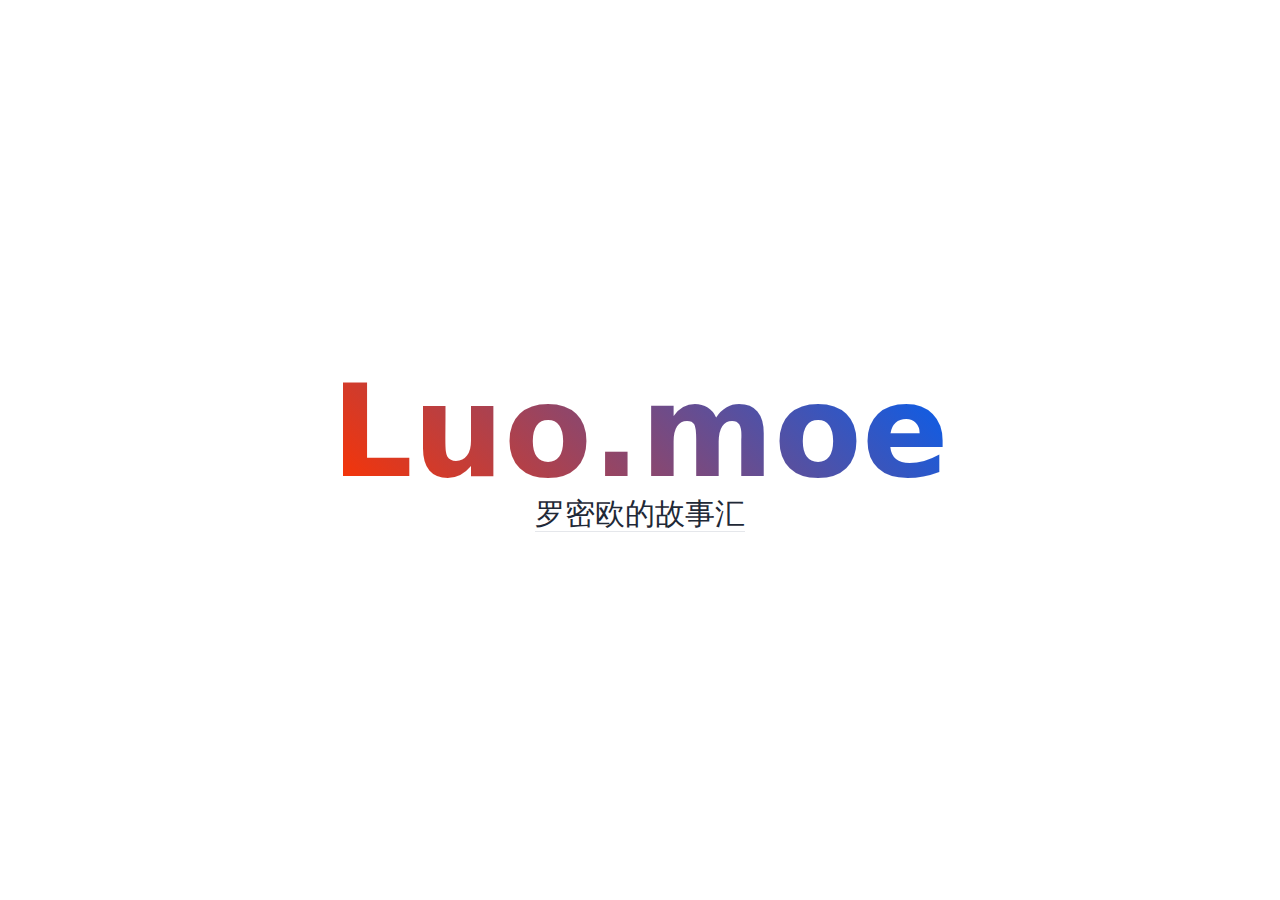
==== commit e9f51cd7: "push to publish pages" ====
--- a/index.html
+++ b/index.html
@@ -1,3 +1,7 @@
-<!DOCTYPE html><html lang="zh"><head><meta charset="UTF-8"><meta name="description" content="Astro description"><meta name="viewport" content="width=device-width"><link rel="icon" type="image/svg+xml" href="/favicon.svg"><meta name="generator" content="Astro v3.0.3"><title>Luomoe</title><meta name="astro-view-transitions-enabled" content="true"><meta name="astro-view-transitions-fallback" content="swap"><link rel="stylesheet" href="/_astro/index.88fba664.css" />
+<!DOCTYPE html><html lang="zh"><head><meta charset="UTF-8"><meta name="description" content="Astro description"><meta name="viewport" content="width=device-width"><link rel="icon" type="image/svg+xml" href="/favicon.svg"><meta name="generator" content="Astro v3.0.3"><title>Luomoe</title><meta name="astro-view-transitions-enabled" content="true"><meta name="astro-view-transitions-fallback" content="swap"><link rel="stylesheet" href="/_astro/index.07621750.css" />
 <style type="text/css">::-webkit-scrollbar{width:11px}::-webkit-scrollbar-thumb{background-color:#3f83f8;border-radius:3px}.colorful[data-astro-cid-j7pv25f6]{background-image:linear-gradient(45deg,#fe3300,#005ff3);background-clip:text;-webkit-background-clip:text;-webkit-text-fill-color:transparent}
-</style><script type="module" src="/_astro/hoisted.44818383.js"></script></head><body><div class="flex flex-col mx-auto p-6 justify-center items-center h-full" data-astro-cid-j7pv25f6><h1 class="text-6xl lg:text-9xl font-bold colorful" data-astro-cid-j7pv25f6>Luo.moe</h1><a href="/posts/1" class="border-b" data-astro-cid-j7pv25f6>罗密欧的故事汇</a><!-- <span class="inline-block px-2 py-2 relative text-3xl text-white bg-red-600" style="border-radius: 91% 9% 90% 10% / 29% 82% 18% 71%">deadline!</span> --></div></body></html>+</style><script type="module" src="/_astro/hoisted.44818383.js"></script></head><body><div style="display: flex;
+    flex-direction: column;
+    justify-content: center;
+    align-items: center;
+    height: 100vh;" data-astro-cid-j7pv25f6><div data-astro-cid-j7pv25f6><h1 class="text-6xl lg:text-9xl font-bold colorful" data-astro-cid-j7pv25f6><a href="/posts/1" data-astro-cid-j7pv25f6>Luo.moe</a></h1></div><div style="" data-astro-cid-j7pv25f6><a href="/posts/1" class="border-b text-xl lg:text-3xl" data-astro-cid-j7pv25f6>罗密欧的故事汇</a></div></div></body></html>--- a/_astro/index.07621750.css
+++ b/_astro/index.07621750.css
@@ -0,0 +1 @@
+*,:before,:after{box-sizing:border-box;border-width:0;border-style:solid;border-color:#e5e7eb}:before,:after{--tw-content: ""}html{line-height:1.5;-webkit-text-size-adjust:100%;-moz-tab-size:4;-o-tab-size:4;tab-size:4;font-family:ui-sans-serif,system-ui,-apple-system,BlinkMacSystemFont,Segoe UI,Roboto,Helvetica Neue,Arial,Noto Sans,sans-serif,"Apple Color Emoji","Segoe UI Emoji",Segoe UI Symbol,"Noto Color Emoji";font-feature-settings:normal;font-variation-settings:normal}body{margin:0;line-height:inherit}hr{height:0;color:inherit;border-top-width:1px}abbr:where([title]){-webkit-text-decoration:underline dotted;text-decoration:underline dotted}h1,h2,h3,h4,h5,h6{font-size:inherit;font-weight:inherit}a{color:inherit;text-decoration:inherit}b,strong{font-weight:bolder}code,kbd,samp,pre{font-family:ui-monospace,SFMono-Regular,Menlo,Monaco,Consolas,Liberation Mono,Courier New,monospace;font-size:1em}small{font-size:80%}sub,sup{font-size:75%;line-height:0;position:relative;vertical-align:baseline}sub{bottom:-.25em}sup{top:-.5em}table{text-indent:0;border-color:inherit;border-collapse:collapse}button,input,optgroup,select,textarea{font-family:inherit;font-feature-settings:inherit;font-variation-settings:inherit;font-size:100%;font-weight:inherit;line-height:inherit;color:inherit;margin:0;padding:0}button,select{text-transform:none}button,[type=button],[type=reset],[type=submit]{-webkit-appearance:button;background-color:transparent;background-image:none}:-moz-focusring{outline:auto}:-moz-ui-invalid{box-shadow:none}progress{vertical-align:baseline}::-webkit-inner-spin-button,::-webkit-outer-spin-button{height:auto}[type=search]{-webkit-appearance:textfield;outline-offset:-2px}::-webkit-search-decoration{-webkit-appearance:none}::-webkit-file-upload-button{-webkit-appearance:button;font:inherit}summary{display:list-item}blockquote,dl,dd,h1,h2,h3,h4,h5,h6,hr,figure,p,pre{margin:0}fieldset{margin:0;padding:0}legend{padding:0}ol,ul,menu{list-style:none;margin:0;padding:0}dialog{padding:0}textarea{resize:vertical}input::-moz-placeholder,textarea::-moz-placeholder{opacity:1;color:#9ca3af}input::placeholder,textarea::placeholder{opacity:1;color:#9ca3af}button,[role=button]{cursor:pointer}:disabled{cursor:default}img,svg,video,canvas,audio,iframe,embed,object{display:block;vertical-align:middle}img,video{max-width:100%;height:auto}[hidden]{display:none}:root,[data-theme]{background-color:hsl(var(--b1) / var(--tw-bg-opacity, 1));color:hsl(var(--bc) / var(--tw-text-opacity, 1))}html{-webkit-tap-highlight-color:transparent}:root{color-scheme:light;--pf: 259 94% 44%;--sf: 314 100% 40%;--af: 174 75% 39%;--nf: 214 20% 14%;--in: 198 93% 60%;--su: 158 64% 52%;--wa: 43 96% 56%;--er: 0 91% 71%;--inc: 198 100% 12%;--suc: 158 100% 10%;--wac: 43 100% 11%;--erc: 0 100% 14%;--rounded-box: 1rem;--rounded-btn: .5rem;--rounded-badge: 1.9rem;--animation-btn: .25s;--animation-input: .2s;--btn-text-case: uppercase;--btn-focus-scale: .95;--border-btn: 1px;--tab-border: 1px;--tab-radius: .5rem;--p: 259 94% 51%;--pc: 259 96% 91%;--s: 314 100% 47%;--sc: 314 100% 91%;--a: 174 75% 46%;--ac: 174 75% 11%;--n: 214 20% 21%;--nc: 212 19% 87%;--b1: 0 0% 100%;--b2: 0 0% 95%;--b3: 180 2% 90%;--bc: 215 28% 17%}@media (prefers-color-scheme: dark){:root{color-scheme:dark;--pf: 262 80% 43%;--sf: 316 70% 43%;--af: 175 70% 34%;--in: 198 93% 60%;--su: 158 64% 52%;--wa: 43 96% 56%;--er: 0 91% 71%;--inc: 198 100% 12%;--suc: 158 100% 10%;--wac: 43 100% 11%;--erc: 0 100% 14%;--rounded-box: 1rem;--rounded-btn: .5rem;--rounded-badge: 1.9rem;--animation-btn: .25s;--animation-input: .2s;--btn-text-case: uppercase;--btn-focus-scale: .95;--border-btn: 1px;--tab-border: 1px;--tab-radius: .5rem;--p: 262 80% 50%;--pc: 0 0% 100%;--s: 316 70% 50%;--sc: 0 0% 100%;--a: 175 70% 41%;--ac: 0 0% 100%;--n: 213 18% 20%;--nf: 212 17% 17%;--nc: 220 13% 69%;--b1: 212 18% 14%;--b2: 213 18% 12%;--b3: 213 18% 10%;--bc: 220 13% 69%}}[data-theme=light]{color-scheme:light;--pf: 259 94% 44%;--sf: 314 100% 40%;--af: 174 75% 39%;--nf: 214 20% 14%;--in: 198 93% 60%;--su: 158 64% 52%;--wa: 43 96% 56%;--er: 0 91% 71%;--inc: 198 100% 12%;--suc: 158 100% 10%;--wac: 43 100% 11%;--erc: 0 100% 14%;--rounded-box: 1rem;--rounded-btn: .5rem;--rounded-badge: 1.9rem;--animation-btn: .25s;--animation-input: .2s;--btn-text-case: uppercase;--btn-focus-scale: .95;--border-btn: 1px;--tab-border: 1px;--tab-radius: .5rem;--p: 259 94% 51%;--pc: 259 96% 91%;--s: 314 100% 47%;--sc: 314 100% 91%;--a: 174 75% 46%;--ac: 174 75% 11%;--n: 214 20% 21%;--nc: 212 19% 87%;--b1: 0 0% 100%;--b2: 0 0% 95%;--b3: 180 2% 90%;--bc: 215 28% 17%}[data-theme=dark]{color-scheme:dark;--pf: 262 80% 43%;--sf: 316 70% 43%;--af: 175 70% 34%;--in: 198 93% 60%;--su: 158 64% 52%;--wa: 43 96% 56%;--er: 0 91% 71%;--inc: 198 100% 12%;--suc: 158 100% 10%;--wac: 43 100% 11%;--erc: 0 100% 14%;--rounded-box: 1rem;--rounded-btn: .5rem;--rounded-badge: 1.9rem;--animation-btn: .25s;--animation-input: .2s;--btn-text-case: uppercase;--btn-focus-scale: .95;--border-btn: 1px;--tab-border: 1px;--tab-radius: .5rem;--p: 262 80% 50%;--pc: 0 0% 100%;--s: 316 70% 50%;--sc: 0 0% 100%;--a: 175 70% 41%;--ac: 0 0% 100%;--n: 213 18% 20%;--nf: 212 17% 17%;--nc: 220 13% 69%;--b1: 212 18% 14%;--b2: 213 18% 12%;--b3: 213 18% 10%;--bc: 220 13% 69%}[data-theme=aqua]{color-scheme:dark;--pf: 182 93% 42%;--sf: 274 31% 50%;--af: 47 100% 73%;--nf: 205 54% 43%;--b2: 219 53% 36%;--b3: 219 53% 29%;--bc: 228 38% 89%;--sc: 276 17% 12%;--ac: 46 19% 16%;--nc: 212 51% 91%;--inc: 239 85% 93%;--suc: 126 38% 89%;--wac: 29 59% 11%;--erc: 11 100% 91%;--rounded-box: 1rem;--rounded-btn: .5rem;--rounded-badge: 1.9rem;--animation-btn: .25s;--animation-input: .2s;--btn-text-case: uppercase;--btn-focus-scale: .95;--border-btn: 1px;--tab-border: 1px;--tab-radius: .5rem;--p: 182 93% 49%;--pc: 181 100% 17%;--s: 274 31% 57%;--a: 47 100% 80%;--n: 205 54% 50%;--b1: 219 53% 43%;--in: 221 83% 53%;--su: 142 76% 36%;--wa: 32 95% 44%;--er: 0 72% 51%}*,:before,:after{--tw-border-spacing-x: 0;--tw-border-spacing-y: 0;--tw-translate-x: 0;--tw-translate-y: 0;--tw-rotate: 0;--tw-skew-x: 0;--tw-skew-y: 0;--tw-scale-x: 1;--tw-scale-y: 1;--tw-pan-x: ;--tw-pan-y: ;--tw-pinch-zoom: ;--tw-scroll-snap-strictness: proximity;--tw-gradient-from-position: ;--tw-gradient-via-position: ;--tw-gradient-to-position: ;--tw-ordinal: ;--tw-slashed-zero: ;--tw-numeric-figure: ;--tw-numeric-spacing: ;--tw-numeric-fraction: ;--tw-ring-inset: ;--tw-ring-offset-width: 0px;--tw-ring-offset-color: #fff;--tw-ring-color: rgb(59 130 246 / .5);--tw-ring-offset-shadow: 0 0 #0000;--tw-ring-shadow: 0 0 #0000;--tw-shadow: 0 0 #0000;--tw-shadow-colored: 0 0 #0000;--tw-blur: ;--tw-brightness: ;--tw-contrast: ;--tw-grayscale: ;--tw-hue-rotate: ;--tw-invert: ;--tw-saturate: ;--tw-sepia: ;--tw-drop-shadow: ;--tw-backdrop-blur: ;--tw-backdrop-brightness: ;--tw-backdrop-contrast: ;--tw-backdrop-grayscale: ;--tw-backdrop-hue-rotate: ;--tw-backdrop-invert: ;--tw-backdrop-opacity: ;--tw-backdrop-saturate: ;--tw-backdrop-sepia: }::backdrop{--tw-border-spacing-x: 0;--tw-border-spacing-y: 0;--tw-translate-x: 0;--tw-translate-y: 0;--tw-rotate: 0;--tw-skew-x: 0;--tw-skew-y: 0;--tw-scale-x: 1;--tw-scale-y: 1;--tw-pan-x: ;--tw-pan-y: ;--tw-pinch-zoom: ;--tw-scroll-snap-strictness: proximity;--tw-gradient-from-position: ;--tw-gradient-via-position: ;--tw-gradient-to-position: ;--tw-ordinal: ;--tw-slashed-zero: ;--tw-numeric-figure: ;--tw-numeric-spacing: ;--tw-numeric-fraction: ;--tw-ring-inset: ;--tw-ring-offset-width: 0px;--tw-ring-offset-color: #fff;--tw-ring-color: rgb(59 130 246 / .5);--tw-ring-offset-shadow: 0 0 #0000;--tw-ring-shadow: 0 0 #0000;--tw-shadow: 0 0 #0000;--tw-shadow-colored: 0 0 #0000;--tw-blur: ;--tw-brightness: ;--tw-contrast: ;--tw-grayscale: ;--tw-hue-rotate: ;--tw-invert: ;--tw-saturate: ;--tw-sepia: ;--tw-drop-shadow: ;--tw-backdrop-blur: ;--tw-backdrop-brightness: ;--tw-backdrop-contrast: ;--tw-backdrop-grayscale: ;--tw-backdrop-hue-rotate: ;--tw-backdrop-invert: ;--tw-backdrop-opacity: ;--tw-backdrop-saturate: ;--tw-backdrop-sepia: }.container{width:100%}@media (min-width: 640px){.container{max-width:640px}}@media (min-width: 768px){.container{max-width:768px}}@media (min-width: 1024px){.container{max-width:1024px}}@media (min-width: 1280px){.container{max-width:1280px}}@media (min-width: 1536px){.container{max-width:1536px}}.footer{display:grid;width:100%;grid-auto-flow:row;place-items:start;row-gap:2.5rem;-moz-column-gap:1rem;column-gap:1rem;font-size:.875rem;line-height:1.25rem}.footer>*{display:grid;place-items:start;gap:.5rem}@media (min-width: 48rem){.footer{grid-auto-flow:column}.footer-center{grid-auto-flow:row dense}}.input{flex-shrink:1;height:3rem;padding-left:1rem;padding-right:1rem;font-size:1rem;line-height:2;line-height:1.5rem;border-width:1px;border-color:hsl(var(--bc) / var(--tw-border-opacity));--tw-border-opacity: 0;--tw-bg-opacity: 1;background-color:hsl(var(--b1) / var(--tw-bg-opacity));border-radius:var(--rounded-btn, .5rem)}.input-group>.input{isolation:isolate}.input-group>*,.input-group>.input,.input-group>.textarea,.input-group>.select{border-radius:0}.link{cursor:pointer;text-decoration-line:underline}.swap{position:relative;display:inline-grid;-webkit-user-select:none;-moz-user-select:none;user-select:none;place-content:center;cursor:pointer}.swap>*{grid-column-start:1;grid-row-start:1;transition-duration:.3s;transition-timing-function:cubic-bezier(0,0,.2,1);transition-property:transform,opacity}.swap input{-webkit-appearance:none;-moz-appearance:none;appearance:none}.swap .swap-on,.swap .swap-indeterminate,.swap input:indeterminate~.swap-on{opacity:0}.swap input:checked~.swap-off,.swap-active .swap-off,.swap input:indeterminate~.swap-off{opacity:0}.swap input:checked~.swap-on,.swap-active .swap-on,.swap input:indeterminate~.swap-indeterminate{opacity:1}.toggle{flex-shrink:0;--tglbg: hsl(var(--b1));--handleoffset: 1.5rem;--handleoffsetcalculator: calc(var(--handleoffset) * -1);--togglehandleborder: 0 0;height:1.5rem;width:3rem;cursor:pointer;-webkit-appearance:none;-moz-appearance:none;appearance:none;border-width:1px;border-color:hsl(var(--bc) / var(--tw-border-opacity));--tw-border-opacity: .2;background-color:hsl(var(--bc) / var(--tw-bg-opacity));--tw-bg-opacity: .5;border-radius:var(--rounded-badge, 1.9rem);transition:background,box-shadow var(--animation-input, .2s) ease-out;box-shadow:var(--handleoffsetcalculator) 0 0 2px var(--tglbg) inset,0 0 0 2px var(--tglbg) inset,var(--togglehandleborder)}@keyframes button-pop{0%{transform:scale(var(--btn-focus-scale, .98))}40%{transform:scale(1.02)}to{transform:scale(1)}}@keyframes checkmark{0%{background-position-y:5px}50%{background-position-y:-2px}to{background-position-y:0}}.input[list]::-webkit-calendar-picker-indicator{line-height:1em}.input:focus{outline-style:solid;outline-width:2px;outline-offset:2px;outline-color:hsl(var(--bc) / .2)}.input-disabled,.input:disabled,.input[disabled]{cursor:not-allowed;--tw-border-opacity: 1;border-color:hsl(var(--b2) / var(--tw-border-opacity));--tw-bg-opacity: 1;background-color:hsl(var(--b2) / var(--tw-bg-opacity));--tw-text-opacity: .2}.input-disabled::-moz-placeholder,.input:disabled::-moz-placeholder,.input[disabled]::-moz-placeholder{color:hsl(var(--bc) / var(--tw-placeholder-opacity));--tw-placeholder-opacity: .2}.input-disabled::placeholder,.input:disabled::placeholder,.input[disabled]::placeholder{color:hsl(var(--bc) / var(--tw-placeholder-opacity));--tw-placeholder-opacity: .2}.link:focus{outline:2px solid transparent;outline-offset:2px}.link:focus-visible{outline:2px solid currentColor;outline-offset:2px}:where(.menu li:not(.menu-title):not(.disabled)>*:not(ul):not(details):not(.menu-title)):not(summary):not(.active).focus,:where(.menu li:not(.menu-title):not(.disabled)>*:not(ul):not(details):not(.menu-title)):not(summary):not(.active):focus,:where(.menu li:not(.menu-title):not(.disabled)>*:not(ul):not(details):not(.menu-title)):is(summary):not(.active):focus-visible,:where(.menu li:not(.menu-title):not(.disabled)>details>summary:not(.menu-title)):not(summary):not(.active).focus,:where(.menu li:not(.menu-title):not(.disabled)>details>summary:not(.menu-title)):not(summary):not(.active):focus,:where(.menu li:not(.menu-title):not(.disabled)>details>summary:not(.menu-title)):is(summary):not(.active):focus-visible{cursor:pointer;background-color:hsl(var(--bc) / .1);--tw-text-opacity: 1;color:hsl(var(--bc) / var(--tw-text-opacity));outline:2px solid transparent;outline-offset:2px}.mockup-phone .display{overflow:hidden;border-radius:40px;margin-top:-25px}.mockup-browser .mockup-browser-toolbar .input{position:relative;margin-left:auto;margin-right:auto;display:block;height:1.75rem;width:24rem;overflow:hidden;text-overflow:ellipsis;white-space:nowrap;--tw-bg-opacity: 1;background-color:hsl(var(--b2) / var(--tw-bg-opacity));padding-left:2rem}.mockup-browser .mockup-browser-toolbar .input:before{content:"";position:absolute;top:50%;left:.5rem;aspect-ratio:1 / 1;height:.75rem;--tw-translate-y: -50%;transform:translate(var(--tw-translate-x),var(--tw-translate-y)) rotate(var(--tw-rotate)) skew(var(--tw-skew-x)) skewY(var(--tw-skew-y)) scaleX(var(--tw-scale-x)) scaleY(var(--tw-scale-y));border-radius:9999px;border-width:2px;border-color:currentColor;opacity:.6}.mockup-browser .mockup-browser-toolbar .input:after{content:"";position:absolute;top:50%;left:1.25rem;height:.5rem;--tw-translate-y: 25%;--tw-rotate: -45deg;transform:translate(var(--tw-translate-x),var(--tw-translate-y)) rotate(var(--tw-rotate)) skew(var(--tw-skew-x)) skewY(var(--tw-skew-y)) scaleX(var(--tw-scale-x)) scaleY(var(--tw-scale-y));border-radius:9999px;border-width:1px;border-color:currentColor;opacity:.6}@keyframes modal-pop{0%{opacity:0}}@keyframes progress-loading{50%{background-position-x:-115%}}@keyframes radiomark{0%{box-shadow:0 0 0 12px hsl(var(--b1)) inset,0 0 0 12px hsl(var(--b1)) inset}50%{box-shadow:0 0 0 3px hsl(var(--b1)) inset,0 0 0 3px hsl(var(--b1)) inset}to{box-shadow:0 0 0 4px hsl(var(--b1)) inset,0 0 0 4px hsl(var(--b1)) inset}}@keyframes rating-pop{0%{transform:translateY(-.125em)}40%{transform:translateY(-.125em)}to{transform:translateY(0)}}@keyframes toast-pop{0%{transform:scale(.9);opacity:0}to{transform:scale(1);opacity:1}}[dir=rtl] .toggle{--handleoffsetcalculator: calc(var(--handleoffset) * 1)}.toggle:focus-visible{outline-style:solid;outline-width:2px;outline-offset:2px;outline-color:hsl(var(--bc) / .2)}.toggle:checked,.toggle[checked=true],.toggle[aria-checked=true]{--handleoffsetcalculator: var(--handleoffset);--tw-border-opacity: 1;--tw-bg-opacity: 1}[dir=rtl] .toggle:checked,[dir=rtl] .toggle[checked=true],[dir=rtl] .toggle[aria-checked=true]{--handleoffsetcalculator: calc(var(--handleoffset) * -1)}.toggle:indeterminate{--tw-border-opacity: 1;--tw-bg-opacity: 1;box-shadow:calc(var(--handleoffset) / 2) 0 0 2px var(--tglbg) inset,calc(var(--handleoffset) / -2) 0 0 2px var(--tglbg) inset,0 0 0 2px var(--tglbg) inset}[dir=rtl] .toggle:indeterminate{box-shadow:calc(var(--handleoffset) / 2) 0 0 2px var(--tglbg) inset,calc(var(--handleoffset) / -2) 0 0 2px var(--tglbg) inset,0 0 0 2px var(--tglbg) inset}.toggle:disabled{cursor:not-allowed;--tw-border-opacity: 1;border-color:hsl(var(--bc) / var(--tw-border-opacity));background-color:transparent;opacity:.3;--togglehandleborder: 0 0 0 3px hsl(var(--bc)) inset, var(--handleoffsetcalculator) 0 0 3px hsl(var(--bc)) inset}:root .prose{--tw-prose-body: hsl(var(--bc) / .8);--tw-prose-headings: hsl(var(--bc));--tw-prose-lead: hsl(var(--bc));--tw-prose-links: hsl(var(--bc));--tw-prose-bold: hsl(var(--bc));--tw-prose-counters: hsl(var(--bc));--tw-prose-bullets: hsl(var(--bc) / .5);--tw-prose-hr: hsl(var(--bc) / .2);--tw-prose-quotes: hsl(var(--bc));--tw-prose-quote-borders: hsl(var(--bc) / .2);--tw-prose-captions: hsl(var(--bc) / .5);--tw-prose-code: hsl(var(--bc));--tw-prose-pre-code: hsl(var(--nc));--tw-prose-pre-bg: hsl(var(--n));--tw-prose-th-borders: hsl(var(--bc) / .5);--tw-prose-td-borders: hsl(var(--bc) / .2)}.prose :where(code):not(:where([class~=not-prose] *)){padding:2px 8px;border-radius:var(--rounded-badge)}.prose code:after,.prose code:before{content:none}.prose pre code{border-radius:0;padding:0}.prose :where(tbody tr,thead):not(:where([class~=not-prose] *)){border-bottom-color:hsl(var(--bc) / 20%)}.prose{color:var(--tw-prose-body);max-width:65ch}.prose :where([class~=lead]):not(:where([class~=not-prose] *)){color:var(--tw-prose-lead);font-size:1.25em;line-height:1.6;margin-top:1.2em;margin-bottom:1.2em}.prose :where(a):not(:where([class~=not-prose] *)){color:var(--tw-prose-links);text-decoration:underline;font-weight:500}.prose :where(strong):not(:where([class~=not-prose] *)){color:var(--tw-prose-bold);font-weight:600}.prose :where(a strong):not(:where([class~=not-prose] *)){color:inherit}.prose :where(blockquote strong):not(:where([class~=not-prose] *)){color:inherit}.prose :where(thead th strong):not(:where([class~=not-prose] *)){color:inherit}.prose :where(ol):not(:where([class~=not-prose] *)){list-style-type:decimal;margin-top:1.25em;margin-bottom:1.25em;padding-left:1.625em}.prose :where(ol[type=A]):not(:where([class~=not-prose] *)){list-style-type:upper-alpha}.prose :where(ol[type=a]):not(:where([class~=not-prose] *)){list-style-type:lower-alpha}.prose :where(ol[type=A s]):not(:where([class~=not-prose] *)){list-style-type:upper-alpha}.prose :where(ol[type=a s]):not(:where([class~=not-prose] *)){list-style-type:lower-alpha}.prose :where(ol[type=I]):not(:where([class~=not-prose] *)){list-style-type:upper-roman}.prose :where(ol[type=i]):not(:where([class~=not-prose] *)){list-style-type:lower-roman}.prose :where(ol[type=I s]):not(:where([class~=not-prose] *)){list-style-type:upper-roman}.prose :where(ol[type=i s]):not(:where([class~=not-prose] *)){list-style-type:lower-roman}.prose :where(ol[type="1"]):not(:where([class~=not-prose] *)){list-style-type:decimal}.prose :where(ul):not(:where([class~=not-prose] *)){list-style-type:disc;margin-top:1.25em;margin-bottom:1.25em;padding-left:1.625em}.prose :where(ol>li):not(:where([class~=not-prose] *))::marker{font-weight:400;color:var(--tw-prose-counters)}.prose :where(ul>li):not(:where([class~=not-prose] *))::marker{color:var(--tw-prose-bullets)}.prose :where(hr):not(:where([class~=not-prose] *)){border-color:var(--tw-prose-hr);border-top-width:1px;margin-top:3em;margin-bottom:3em}.prose :where(blockquote):not(:where([class~=not-prose] *)){font-weight:500;font-style:italic;color:var(--tw-prose-quotes);border-left-width:.25rem;border-left-color:var(--tw-prose-quote-borders);quotes:"“""”""‘""’";margin-top:1.6em;margin-bottom:1.6em;padding-left:1em}.prose :where(blockquote p:first-of-type):not(:where([class~=not-prose] *)):before{content:open-quote}.prose :where(blockquote p:last-of-type):not(:where([class~=not-prose] *)):after{content:close-quote}.prose :where(h1):not(:where([class~=not-prose] *)){color:var(--tw-prose-headings);font-weight:800;font-size:2.25em;margin-top:0;margin-bottom:.8888889em;line-height:1.1111111}.prose :where(h1 strong):not(:where([class~=not-prose] *)){font-weight:900;color:inherit}.prose :where(h2):not(:where([class~=not-prose] *)){color:var(--tw-prose-headings);font-weight:700;font-size:1.5em;margin-top:2em;margin-bottom:1em;line-height:1.3333333}.prose :where(h2 strong):not(:where([class~=not-prose] *)){font-weight:800;color:inherit}.prose :where(h3):not(:where([class~=not-prose] *)){color:var(--tw-prose-headings);font-weight:600;font-size:1.25em;margin-top:1.6em;margin-bottom:.6em;line-height:1.6}.prose :where(h3 strong):not(:where([class~=not-prose] *)){font-weight:700;color:inherit}.prose :where(h4):not(:where([class~=not-prose] *)){color:var(--tw-prose-headings);font-weight:600;margin-top:1.5em;margin-bottom:.5em;line-height:1.5}.prose :where(h4 strong):not(:where([class~=not-prose] *)){font-weight:700;color:inherit}.prose :where(img):not(:where([class~=not-prose] *)){margin-top:2em;margin-bottom:2em}.prose :where(figure>*):not(:where([class~=not-prose] *)){margin-top:0;margin-bottom:0}.prose :where(figcaption):not(:where([class~=not-prose] *)){color:var(--tw-prose-captions);font-size:.875em;line-height:1.4285714;margin-top:.8571429em}.prose :where(code):not(:where([class~=not-prose] *)){color:var(--tw-prose-code);font-weight:600;font-size:.875em}.prose :where(code):not(:where([class~=not-prose] *)):before{content:"`"}.prose :where(code):not(:where([class~=not-prose] *)):after{content:"`"}.prose :where(a code):not(:where([class~=not-prose] *)){color:inherit}.prose :where(h1 code):not(:where([class~=not-prose] *)){color:inherit}.prose :where(h2 code):not(:where([class~=not-prose] *)){color:inherit;font-size:.875em}.prose :where(h3 code):not(:where([class~=not-prose] *)){color:inherit;font-size:.9em}.prose :where(h4 code):not(:where([class~=not-prose] *)){color:inherit}.prose :where(blockquote code):not(:where([class~=not-prose] *)){color:inherit}.prose :where(thead th code):not(:where([class~=not-prose] *)){color:inherit}.prose :where(pre):not(:where([class~=not-prose] *)){color:var(--tw-prose-pre-code);background-color:var(--tw-prose-pre-bg);overflow-x:auto;font-weight:400;font-size:.875em;line-height:1.7142857;margin-top:1.7142857em;margin-bottom:1.7142857em;border-radius:.375rem;padding:.8571429em 1.1428571em}.prose :where(pre code):not(:where([class~=not-prose] *)){background-color:transparent;border-width:0;border-radius:0;padding:0;font-weight:inherit;color:inherit;font-size:inherit;font-family:inherit;line-height:inherit}.prose :where(pre code):not(:where([class~=not-prose] *)):before{content:none}.prose :where(pre code):not(:where([class~=not-prose] *)):after{content:none}.prose :where(table):not(:where([class~=not-prose] *)){width:100%;table-layout:auto;text-align:left;margin-top:2em;margin-bottom:2em;font-size:.875em;line-height:1.7142857}.prose :where(thead):not(:where([class~=not-prose] *)){border-bottom-width:1px;border-bottom-color:var(--tw-prose-th-borders)}.prose :where(thead th):not(:where([class~=not-prose] *)){color:var(--tw-prose-headings);font-weight:600;vertical-align:bottom;padding-right:.5714286em;padding-bottom:.5714286em;padding-left:.5714286em}.prose :where(tbody tr):not(:where([class~=not-prose] *)){border-bottom-width:1px;border-bottom-color:var(--tw-prose-td-borders)}.prose :where(tbody tr:last-child):not(:where([class~=not-prose] *)){border-bottom-width:0}.prose :where(tbody td):not(:where([class~=not-prose] *)){vertical-align:baseline}.prose :where(tfoot):not(:where([class~=not-prose] *)){border-top-width:1px;border-top-color:var(--tw-prose-th-borders)}.prose :where(tfoot td):not(:where([class~=not-prose] *)){vertical-align:top}.prose{--tw-prose-body: #374151;--tw-prose-headings: #111827;--tw-prose-lead: #4b5563;--tw-prose-links: #111827;--tw-prose-bold: #111827;--tw-prose-counters: #6b7280;--tw-prose-bullets: #d1d5db;--tw-prose-hr: #e5e7eb;--tw-prose-quotes: #111827;--tw-prose-quote-borders: #e5e7eb;--tw-prose-captions: #6b7280;--tw-prose-code: #111827;--tw-prose-pre-code: #e5e7eb;--tw-prose-pre-bg: #1f2937;--tw-prose-th-borders: #d1d5db;--tw-prose-td-borders: #e5e7eb;--tw-prose-invert-body: #d1d5db;--tw-prose-invert-headings: #fff;--tw-prose-invert-lead: #9ca3af;--tw-prose-invert-links: #fff;--tw-prose-invert-bold: #fff;--tw-prose-invert-counters: #9ca3af;--tw-prose-invert-bullets: #4b5563;--tw-prose-invert-hr: #374151;--tw-prose-invert-quotes: #f3f4f6;--tw-prose-invert-quote-borders: #374151;--tw-prose-invert-captions: #9ca3af;--tw-prose-invert-code: #fff;--tw-prose-invert-pre-code: #d1d5db;--tw-prose-invert-pre-bg: rgb(0 0 0 / 50%);--tw-prose-invert-th-borders: #4b5563;--tw-prose-invert-td-borders: #374151;font-size:1rem;line-height:1.75}.prose :where(p):not(:where([class~=not-prose] *)){margin-top:1.25em;margin-bottom:1.25em}.prose :where(video):not(:where([class~=not-prose] *)){margin-top:2em;margin-bottom:2em}.prose :where(figure):not(:where([class~=not-prose] *)){margin-top:2em;margin-bottom:2em}.prose :where(li):not(:where([class~=not-prose] *)){margin-top:.5em;margin-bottom:.5em}.prose :where(ol>li):not(:where([class~=not-prose] *)){padding-left:.375em}.prose :where(ul>li):not(:where([class~=not-prose] *)){padding-left:.375em}.prose :where(.prose>ul>li p):not(:where([class~=not-prose] *)){margin-top:.75em;margin-bottom:.75em}.prose :where(.prose>ul>li>*:first-child):not(:where([class~=not-prose] *)){margin-top:1.25em}.prose :where(.prose>ul>li>*:last-child):not(:where([class~=not-prose] *)){margin-bottom:1.25em}.prose :where(.prose>ol>li>*:first-child):not(:where([class~=not-prose] *)){margin-top:1.25em}.prose :where(.prose>ol>li>*:last-child):not(:where([class~=not-prose] *)){margin-bottom:1.25em}.prose :where(ul ul,ul ol,ol ul,ol ol):not(:where([class~=not-prose] *)){margin-top:.75em;margin-bottom:.75em}.prose :where(hr+*):not(:where([class~=not-prose] *)){margin-top:0}.prose :where(h2+*):not(:where([class~=not-prose] *)){margin-top:0}.prose :where(h3+*):not(:where([class~=not-prose] *)){margin-top:0}.prose :where(h4+*):not(:where([class~=not-prose] *)){margin-top:0}.prose :where(thead th:first-child):not(:where([class~=not-prose] *)){padding-left:0}.prose :where(thead th:last-child):not(:where([class~=not-prose] *)){padding-right:0}.prose :where(tbody td,tfoot td):not(:where([class~=not-prose] *)){padding:.5714286em}.prose :where(tbody td:first-child,tfoot td:first-child):not(:where([class~=not-prose] *)){padding-left:0}.prose :where(tbody td:last-child,tfoot td:last-child):not(:where([class~=not-prose] *)){padding-right:0}.prose :where(.prose>:first-child):not(:where([class~=not-prose] *)){margin-top:0}.prose :where(.prose>:last-child):not(:where([class~=not-prose] *)){margin-bottom:0}.fixed{position:fixed}.mx-auto{margin-left:auto;margin-right:auto}.my-6{margin-top:1.5rem;margin-bottom:1.5rem}.-mt-8{margin-top:-2rem}.mb-12{margin-bottom:3rem}.ml-3{margin-left:.75rem}.mr-3{margin-right:.75rem}.mr-4{margin-right:1rem}.mt-12{margin-top:3rem}.mt-2{margin-top:.5rem}.mt-3{margin-top:.75rem}.mt-6{margin-top:1.5rem}.inline{display:inline}.flex{display:flex}.hidden{display:none}.h-full{height:100%}.h-screen{height:100vh}.w-full{width:100%}.cursor-pointer{cursor:pointer}.list-none{list-style-type:none}.flex-col{flex-direction:column}.items-center{align-items:center}.justify-center{justify-content:center}.justify-between{justify-content:space-between}.space-x-6>:not([hidden])~:not([hidden]){--tw-space-x-reverse: 0;margin-right:calc(1.5rem * var(--tw-space-x-reverse));margin-left:calc(1.5rem * calc(1 - var(--tw-space-x-reverse)))}.self-center{align-self:center}.overflow-hidden{overflow:hidden}.rounded{border-radius:.25rem}.border{border-width:1px}.border-b{border-bottom-width:1px}.border-t{border-top-width:1px}.border-gray-200{--tw-border-opacity: 1;border-color:rgb(229 231 235 / var(--tw-border-opacity))}.border-indigo-400{--tw-border-opacity: 1;border-color:rgb(129 140 248 / var(--tw-border-opacity))}.border-transparent{border-color:transparent}.p-4{padding:1rem}.p-6{padding:1.5rem}.px-2{padding-left:.5rem;padding-right:.5rem}.px-3{padding-left:.75rem;padding-right:.75rem}.px-4{padding-left:1rem;padding-right:1rem}.py-1{padding-top:.25rem;padding-bottom:.25rem}.py-10{padding-top:2.5rem;padding-bottom:2.5rem}.pt-3{padding-top:.75rem}.text-center{text-align:center}.text-6xl{font-size:3.75rem;line-height:1}.text-sm{font-size:.875rem;line-height:1.25rem}.text-xl{font-size:1.25rem;line-height:1.75rem}.font-bold{font-weight:700}.font-medium{font-weight:500}.leading-none{line-height:1}.text-gray-600{--tw-text-opacity: 1;color:rgb(75 85 99 / var(--tw-text-opacity))}.text-indigo-700{--tw-text-opacity: 1;color:rgb(67 56 202 / var(--tw-text-opacity))}.transition{transition-property:color,background-color,border-color,text-decoration-color,fill,stroke,opacity,box-shadow,transform,filter,-webkit-backdrop-filter;transition-property:color,background-color,border-color,text-decoration-color,fill,stroke,opacity,box-shadow,transform,filter,backdrop-filter;transition-property:color,background-color,border-color,text-decoration-color,fill,stroke,opacity,box-shadow,transform,filter,backdrop-filter,-webkit-backdrop-filter;transition-timing-function:cubic-bezier(.4,0,.2,1);transition-duration:.15s}@media (min-width: 1024px){.lg\:prose-xl{font-size:1.25rem;line-height:1.8}.lg\:prose-xl :where(p):not(:where([class~=not-prose] *)){margin-top:1.2em;margin-bottom:1.2em}.lg\:prose-xl :where([class~=lead]):not(:where([class~=not-prose] *)){font-size:1.2em;line-height:1.5;margin-top:1em;margin-bottom:1em}.lg\:prose-xl :where(blockquote):not(:where([class~=not-prose] *)){margin-top:1.6em;margin-bottom:1.6em;padding-left:1.0666667em}.lg\:prose-xl :where(h1):not(:where([class~=not-prose] *)){font-size:2.8em;margin-top:0;margin-bottom:.8571429em;line-height:1}.lg\:prose-xl :where(h2):not(:where([class~=not-prose] *)){font-size:1.8em;margin-top:1.5555556em;margin-bottom:.8888889em;line-height:1.1111111}.lg\:prose-xl :where(h3):not(:where([class~=not-prose] *)){font-size:1.5em;margin-top:1.6em;margin-bottom:.6666667em;line-height:1.3333333}.lg\:prose-xl :where(h4):not(:where([class~=not-prose] *)){margin-top:1.8em;margin-bottom:.6em;line-height:1.6}.lg\:prose-xl :where(img):not(:where([class~=not-prose] *)){margin-top:2em;margin-bottom:2em}.lg\:prose-xl :where(video):not(:where([class~=not-prose] *)){margin-top:2em;margin-bottom:2em}.lg\:prose-xl :where(figure):not(:where([class~=not-prose] *)){margin-top:2em;margin-bottom:2em}.lg\:prose-xl :where(figure>*):not(:where([class~=not-prose] *)){margin-top:0;margin-bottom:0}.lg\:prose-xl :where(figcaption):not(:where([class~=not-prose] *)){font-size:.9em;line-height:1.5555556;margin-top:1em}.lg\:prose-xl :where(code):not(:where([class~=not-prose] *)){font-size:.9em}.lg\:prose-xl :where(h2 code):not(:where([class~=not-prose] *)){font-size:.8611111em}.lg\:prose-xl :where(h3 code):not(:where([class~=not-prose] *)){font-size:.9em}.lg\:prose-xl :where(pre):not(:where([class~=not-prose] *)){font-size:.9em;line-height:1.7777778;margin-top:2em;margin-bottom:2em;border-radius:.5rem;padding:1.1111111em 1.3333333em}.lg\:prose-xl :where(ol):not(:where([class~=not-prose] *)){margin-top:1.2em;margin-bottom:1.2em;padding-left:1.6em}.lg\:prose-xl :where(ul):not(:where([class~=not-prose] *)){margin-top:1.2em;margin-bottom:1.2em;padding-left:1.6em}.lg\:prose-xl :where(li):not(:where([class~=not-prose] *)){margin-top:.6em;margin-bottom:.6em}.lg\:prose-xl :where(ol>li):not(:where([class~=not-prose] *)){padding-left:.4em}.lg\:prose-xl :where(ul>li):not(:where([class~=not-prose] *)){padding-left:.4em}.lg\:prose-xl :where(.lg\:prose-xl>ul>li p):not(:where([class~=not-prose] *)){margin-top:.8em;margin-bottom:.8em}.lg\:prose-xl :where(.lg\:prose-xl>ul>li>*:first-child):not(:where([class~=not-prose] *)){margin-top:1.2em}.lg\:prose-xl :where(.lg\:prose-xl>ul>li>*:last-child):not(:where([class~=not-prose] *)){margin-bottom:1.2em}.lg\:prose-xl :where(.lg\:prose-xl>ol>li>*:first-child):not(:where([class~=not-prose] *)){margin-top:1.2em}.lg\:prose-xl :where(.lg\:prose-xl>ol>li>*:last-child):not(:where([class~=not-prose] *)){margin-bottom:1.2em}.lg\:prose-xl :where(ul ul,ul ol,ol ul,ol ol):not(:where([class~=not-prose] *)){margin-top:.8em;margin-bottom:.8em}.lg\:prose-xl :where(hr):not(:where([class~=not-prose] *)){margin-top:2.8em;margin-bottom:2.8em}.lg\:prose-xl :where(hr+*):not(:where([class~=not-prose] *)){margin-top:0}.lg\:prose-xl :where(h2+*):not(:where([class~=not-prose] *)){margin-top:0}.lg\:prose-xl :where(h3+*):not(:where([class~=not-prose] *)){margin-top:0}.lg\:prose-xl :where(h4+*):not(:where([class~=not-prose] *)){margin-top:0}.lg\:prose-xl :where(table):not(:where([class~=not-prose] *)){font-size:.9em;line-height:1.5555556}.lg\:prose-xl :where(thead th):not(:where([class~=not-prose] *)){padding-right:.6666667em;padding-bottom:.8888889em;padding-left:.6666667em}.lg\:prose-xl :where(thead th:first-child):not(:where([class~=not-prose] *)){padding-left:0}.lg\:prose-xl :where(thead th:last-child):not(:where([class~=not-prose] *)){padding-right:0}.lg\:prose-xl :where(tbody td,tfoot td):not(:where([class~=not-prose] *)){padding:.8888889em .6666667em}.lg\:prose-xl :where(tbody td:first-child,tfoot td:first-child):not(:where([class~=not-prose] *)){padding-left:0}.lg\:prose-xl :where(tbody td:last-child,tfoot td:last-child):not(:where([class~=not-prose] *)){padding-right:0}.lg\:prose-xl :where(.lg\:prose-xl>:first-child):not(:where([class~=not-prose] *)){margin-top:0}.lg\:prose-xl :where(.lg\:prose-xl>:last-child):not(:where([class~=not-prose] *)){margin-bottom:0}}.hover\:border-indigo-400:hover{--tw-border-opacity: 1;border-color:rgb(129 140 248 / var(--tw-border-opacity))}.hover\:text-indigo-700:hover{--tw-text-opacity: 1;color:rgb(67 56 202 / var(--tw-text-opacity))}@media (min-width: 640px){.sm\:flex{display:flex}.sm\:px-6{padding-left:1.5rem;padding-right:1.5rem}}@media (min-width: 1024px){.lg\:w-1\/2{width:50%}.lg\:w-3\/5{width:60%}.lg\:px-0{padding-left:0;padding-right:0}.lg\:text-3xl{font-size:1.875rem;line-height:2.25rem}.lg\:text-9xl{font-size:8rem;line-height:1}}
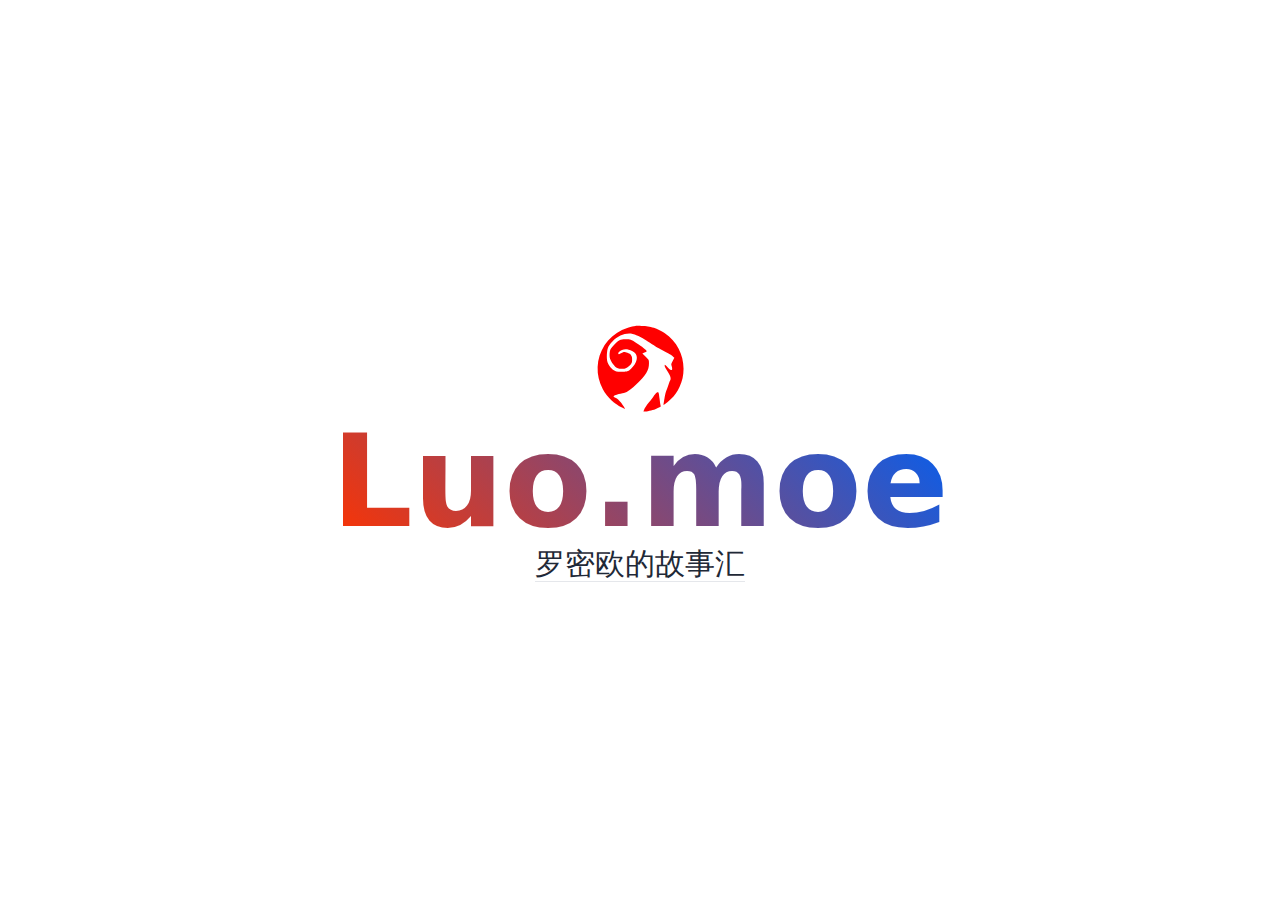
==== commit e8fc866c: "push to publish pages" ====
--- a/index.html
+++ b/index.html
@@ -1,7 +1,7 @@
-<!DOCTYPE html><html lang="zh"><head><meta charset="UTF-8"><meta name="description" content="Astro description"><meta name="viewport" content="width=device-width"><link rel="icon" type="image/svg+xml" href="/favicon.svg"><meta name="generator" content="Astro v3.0.3"><title>Luomoe</title><meta name="astro-view-transitions-enabled" content="true"><meta name="astro-view-transitions-fallback" content="swap"><link rel="stylesheet" href="/_astro/index.07621750.css" />
-<style type="text/css">::-webkit-scrollbar{width:11px}::-webkit-scrollbar-thumb{background-color:#3f83f8;border-radius:3px}.colorful[data-astro-cid-j7pv25f6]{background-image:linear-gradient(45deg,#fe3300,#005ff3);background-clip:text;-webkit-background-clip:text;-webkit-text-fill-color:transparent}
-</style><script type="module" src="/_astro/hoisted.44818383.js"></script></head><body><div style="display: flex;
+<!DOCTYPE html><html lang="zh"><head><meta charset="UTF-8"><meta name="description" content="Astro description"><meta name="viewport" content="width=device-width"><link rel="icon" type="image/svg+xml" href="/favicon.svg"><meta name="generator" content="Astro v3.0.3"><title>Luomoe</title><meta name="astro-view-transitions-enabled" content="true"><meta name="astro-view-transitions-fallback" content="swap"><link rel="stylesheet" href="/_astro/index.4e093e0b.css" />
+<style type="text/css">::-webkit-scrollbar{width:11px}::-webkit-scrollbar-thumb{background-color:#3f83f8;border-radius:3px}.colorful{background-image:linear-gradient(45deg,#fe3300,#005ff3);background-clip:text;-webkit-background-clip:text;-webkit-text-fill-color:transparent}
+</style><script type="module" src="/_astro/hoisted.1916356b.js"></script></head><body><div style="display: flex;
     flex-direction: column;
     justify-content: center;
     align-items: center;
-    height: 100vh;" data-astro-cid-j7pv25f6><div data-astro-cid-j7pv25f6><h1 class="text-6xl lg:text-9xl font-bold colorful" data-astro-cid-j7pv25f6><a href="/posts/1" data-astro-cid-j7pv25f6>Luo.moe</a></h1></div><div style="" data-astro-cid-j7pv25f6><a href="/posts/1" class="border-b text-xl lg:text-3xl" data-astro-cid-j7pv25f6>罗密欧的故事汇</a></div></div></body></html>+    height: 100vh;"><div><!-- Embed the contents of the `/src/icons/logo.svg` file --><svg width="100" height="100" viewBox="0 0 450 414" class="mx-auto" data-icon="logo"><symbol id="ai:local:logo"><g fill="red"><path d="M205 17.7c-20 2.5-42.3 9.2-61.2 18.1C79.6 66.2 37.3 130.8 34.3 203c-1.4 34.3 6.5 67.9 23.5 100 8.8 16.6 25.7 38.1 39.5 50.2 4 3.5 7.4 6.6 7.7 6.9 1.2 1.4 16 11.8 21.9 15.5 7.2 4.4 30.4 15.5 31 14.8.6-.6-13.7-21.8-20.7-30.5-7.6-9.6-13-14.2-22.9-19.3-4.6-2.4-7.9-4.8-8.1-5.9-.6-3.3 16-9.1 39.8-13.7 18.9-3.7 30.4-10.9 58-36.3 23.7-21.9 41.2-41.6 49.3-55.5 9.2-15.8 12.1-26 12.1-43.2.1-15.6 0-15.6-17.1-31.9l-12.6-12 9.5-4.4c5.2-2.4 9.9-5 10.3-5.8 1.6-2.5-14.8-16.3-36.4-30.6-31.4-20.7-34-21.9-51-23.3-14.3-1.1-27 .2-33.3 3.4-7.3 3.8-16.2 10.9-26.9 21.6-12.9 12.8-16.6 18.6-18.4 28.6-2.2 12.3-1.9 25.6.8 33.5 5.2 15.3 21.7 37 32.1 42.4 5 2.5 7.2 3 15.5 3.3 11.5.5 19.4-1.3 29.5-6.6 8.4-4.4 15.5-11.1 19.2-18.3 2.6-4.9 2.9-6.3 2.9-15.9 0-9.4-.3-11.1-2.9-16.7-1.5-3.4-3.8-7.1-5-8.2-3.2-3-22.3-10.1-27.1-10.1-4.4 0-10.4 2.5-17.7 7.1-5.7 3.7-9.2 3.6-9.6-.3-.3-2.1.7-3.9 4.2-7.6 13.2-14.1 35.2-15.6 58.2-3.9 21.3 10.8 26.8 28.7 15.9 52.4-5.5 12-18.9 28.2-28.3 34.1-9.3 5.9-13.7 6.7-35.2 6.7-17.7 0-20.1-.2-26-2.3-17.4-6-33.7-25.3-38.6-45.7-2-8.4-2.3-29.1-.5-41 3.1-20.4 8.3-30.5 24-46.8C123.4 64.3 149.4 52 176.2 52c11 0 20.1 2.2 35.3 8.6 17.7 7.3 32.1 15.5 58.1 32.6 27.2 18 38.2 24.5 66.5 39.4 24.9 13 29.9 16.1 37.9 23.3l5.5 5-6.8 13.2c-4.3 8.1-6.9 14.3-6.9 16.3 0 1.7 1 6.3 2.2 10.3 1.2 3.9 2 8.8 1.8 10.9-.3 3.8-.4 3.9-4.3 4.2-4.9.4-8.7-2.3-15.5-10.6-11.9-14.7-14-16-14-9.5.1 5.3 2.6 10.4 12.6 25.4 14.1 21.1 17.4 33.1 11.9 42.5-1.4 2.4-4.5 10.3-6.9 17.6-2.4 7.3-6.3 18.1-8.5 24-2.3 5.9-5.2 15.4-6.6 21-2.1 9.1-7.5 42.1-7.5 46.3 0 3.2 18-10.6 32-24.5 19-18.9 29.3-33.2 39.8-55.7 12.6-26.8 18.2-52.1 18.2-82.2 0-64.4-30.6-122.4-84.2-159.8-11.2-7.9-35.7-19.9-49-24.2-20.7-6.5-32.1-8.3-56.8-8.6-12.4-.2-24.1-.1-26 .2z"/><path d="M299.6 317.9c-3.6 2.4-8 7.9-15.4 19.1-3.1 4.7-11.1 15.3-17.7 23.5-14.2 17.8-19.7 26.1-23.5 35.2l-2.7 6.8 3.5.3c7.4.7 35.4-5.3 50-10.7 12.7-4.7 25.4-11.2 24.8-12.7-1.7-4.3-2.8-11.3-5.1-30.2-2.6-22.5-3.9-29.8-5.7-31.9-1.5-1.9-4.8-1.6-8.2.6z"/></g></symbol><use  xlink:href="#ai:local:logo"></use></svg><h1 class="text-6xl lg:text-9xl font-bold colorful"><a href="/posts/1">Luo.moe</a></h1></div><div style=""><a href="/posts/1" class="border-b text-xl lg:text-3xl">罗密欧的故事汇</a></div></div><script src="https://formspree.io/js/formbutton-v1.min.js" defer></script></body></html>--- a/_astro/index.4e093e0b.css
+++ b/_astro/index.4e093e0b.css
@@ -0,0 +1 @@
+*,:before,:after{box-sizing:border-box;border-width:0;border-style:solid;border-color:#e5e7eb}:before,:after{--tw-content: ""}html{line-height:1.5;-webkit-text-size-adjust:100%;-moz-tab-size:4;-o-tab-size:4;tab-size:4;font-family:ui-sans-serif,system-ui,-apple-system,BlinkMacSystemFont,Segoe UI,Roboto,Helvetica Neue,Arial,Noto Sans,sans-serif,"Apple Color Emoji","Segoe UI Emoji",Segoe UI Symbol,"Noto Color Emoji";font-feature-settings:normal;font-variation-settings:normal}body{margin:0;line-height:inherit}hr{height:0;color:inherit;border-top-width:1px}abbr:where([title]){-webkit-text-decoration:underline dotted;text-decoration:underline dotted}h1,h2,h3,h4,h5,h6{font-size:inherit;font-weight:inherit}a{color:inherit;text-decoration:inherit}b,strong{font-weight:bolder}code,kbd,samp,pre{font-family:ui-monospace,SFMono-Regular,Menlo,Monaco,Consolas,Liberation Mono,Courier New,monospace;font-size:1em}small{font-size:80%}sub,sup{font-size:75%;line-height:0;position:relative;vertical-align:baseline}sub{bottom:-.25em}sup{top:-.5em}table{text-indent:0;border-color:inherit;border-collapse:collapse}button,input,optgroup,select,textarea{font-family:inherit;font-feature-settings:inherit;font-variation-settings:inherit;font-size:100%;font-weight:inherit;line-height:inherit;color:inherit;margin:0;padding:0}button,select{text-transform:none}button,[type=button],[type=reset],[type=submit]{-webkit-appearance:button;background-color:transparent;background-image:none}:-moz-focusring{outline:auto}:-moz-ui-invalid{box-shadow:none}progress{vertical-align:baseline}::-webkit-inner-spin-button,::-webkit-outer-spin-button{height:auto}[type=search]{-webkit-appearance:textfield;outline-offset:-2px}::-webkit-search-decoration{-webkit-appearance:none}::-webkit-file-upload-button{-webkit-appearance:button;font:inherit}summary{display:list-item}blockquote,dl,dd,h1,h2,h3,h4,h5,h6,hr,figure,p,pre{margin:0}fieldset{margin:0;padding:0}legend{padding:0}ol,ul,menu{list-style:none;margin:0;padding:0}dialog{padding:0}textarea{resize:vertical}input::-moz-placeholder,textarea::-moz-placeholder{opacity:1;color:#9ca3af}input::placeholder,textarea::placeholder{opacity:1;color:#9ca3af}button,[role=button]{cursor:pointer}:disabled{cursor:default}img,svg,video,canvas,audio,iframe,embed,object{display:block;vertical-align:middle}img,video{max-width:100%;height:auto}[hidden]{display:none}:root,[data-theme]{background-color:hsl(var(--b1) / var(--tw-bg-opacity, 1));color:hsl(var(--bc) / var(--tw-text-opacity, 1))}html{-webkit-tap-highlight-color:transparent}:root{color-scheme:light;--pf: 259 94% 44%;--sf: 314 100% 40%;--af: 174 75% 39%;--nf: 214 20% 14%;--in: 198 93% 60%;--su: 158 64% 52%;--wa: 43 96% 56%;--er: 0 91% 71%;--inc: 198 100% 12%;--suc: 158 100% 10%;--wac: 43 100% 11%;--erc: 0 100% 14%;--rounded-box: 1rem;--rounded-btn: .5rem;--rounded-badge: 1.9rem;--animation-btn: .25s;--animation-input: .2s;--btn-text-case: uppercase;--btn-focus-scale: .95;--border-btn: 1px;--tab-border: 1px;--tab-radius: .5rem;--p: 259 94% 51%;--pc: 259 96% 91%;--s: 314 100% 47%;--sc: 314 100% 91%;--a: 174 75% 46%;--ac: 174 75% 11%;--n: 214 20% 21%;--nc: 212 19% 87%;--b1: 0 0% 100%;--b2: 0 0% 95%;--b3: 180 2% 90%;--bc: 215 28% 17%}@media (prefers-color-scheme: dark){:root{color-scheme:dark;--pf: 262 80% 43%;--sf: 316 70% 43%;--af: 175 70% 34%;--in: 198 93% 60%;--su: 158 64% 52%;--wa: 43 96% 56%;--er: 0 91% 71%;--inc: 198 100% 12%;--suc: 158 100% 10%;--wac: 43 100% 11%;--erc: 0 100% 14%;--rounded-box: 1rem;--rounded-btn: .5rem;--rounded-badge: 1.9rem;--animation-btn: .25s;--animation-input: .2s;--btn-text-case: uppercase;--btn-focus-scale: .95;--border-btn: 1px;--tab-border: 1px;--tab-radius: .5rem;--p: 262 80% 50%;--pc: 0 0% 100%;--s: 316 70% 50%;--sc: 0 0% 100%;--a: 175 70% 41%;--ac: 0 0% 100%;--n: 213 18% 20%;--nf: 212 17% 17%;--nc: 220 13% 69%;--b1: 212 18% 14%;--b2: 213 18% 12%;--b3: 213 18% 10%;--bc: 220 13% 69%}}[data-theme=light]{color-scheme:light;--pf: 259 94% 44%;--sf: 314 100% 40%;--af: 174 75% 39%;--nf: 214 20% 14%;--in: 198 93% 60%;--su: 158 64% 52%;--wa: 43 96% 56%;--er: 0 91% 71%;--inc: 198 100% 12%;--suc: 158 100% 10%;--wac: 43 100% 11%;--erc: 0 100% 14%;--rounded-box: 1rem;--rounded-btn: .5rem;--rounded-badge: 1.9rem;--animation-btn: .25s;--animation-input: .2s;--btn-text-case: uppercase;--btn-focus-scale: .95;--border-btn: 1px;--tab-border: 1px;--tab-radius: .5rem;--p: 259 94% 51%;--pc: 259 96% 91%;--s: 314 100% 47%;--sc: 314 100% 91%;--a: 174 75% 46%;--ac: 174 75% 11%;--n: 214 20% 21%;--nc: 212 19% 87%;--b1: 0 0% 100%;--b2: 0 0% 95%;--b3: 180 2% 90%;--bc: 215 28% 17%}[data-theme=dark]{color-scheme:dark;--pf: 262 80% 43%;--sf: 316 70% 43%;--af: 175 70% 34%;--in: 198 93% 60%;--su: 158 64% 52%;--wa: 43 96% 56%;--er: 0 91% 71%;--inc: 198 100% 12%;--suc: 158 100% 10%;--wac: 43 100% 11%;--erc: 0 100% 14%;--rounded-box: 1rem;--rounded-btn: .5rem;--rounded-badge: 1.9rem;--animation-btn: .25s;--animation-input: .2s;--btn-text-case: uppercase;--btn-focus-scale: .95;--border-btn: 1px;--tab-border: 1px;--tab-radius: .5rem;--p: 262 80% 50%;--pc: 0 0% 100%;--s: 316 70% 50%;--sc: 0 0% 100%;--a: 175 70% 41%;--ac: 0 0% 100%;--n: 213 18% 20%;--nf: 212 17% 17%;--nc: 220 13% 69%;--b1: 212 18% 14%;--b2: 213 18% 12%;--b3: 213 18% 10%;--bc: 220 13% 69%}[data-theme=aqua]{color-scheme:dark;--pf: 182 93% 42%;--sf: 274 31% 50%;--af: 47 100% 73%;--nf: 205 54% 43%;--b2: 219 53% 36%;--b3: 219 53% 29%;--bc: 228 38% 89%;--sc: 276 17% 12%;--ac: 46 19% 16%;--nc: 212 51% 91%;--inc: 239 85% 93%;--suc: 126 38% 89%;--wac: 29 59% 11%;--erc: 11 100% 91%;--rounded-box: 1rem;--rounded-btn: .5rem;--rounded-badge: 1.9rem;--animation-btn: .25s;--animation-input: .2s;--btn-text-case: uppercase;--btn-focus-scale: .95;--border-btn: 1px;--tab-border: 1px;--tab-radius: .5rem;--p: 182 93% 49%;--pc: 181 100% 17%;--s: 274 31% 57%;--a: 47 100% 80%;--n: 205 54% 50%;--b1: 219 53% 43%;--in: 221 83% 53%;--su: 142 76% 36%;--wa: 32 95% 44%;--er: 0 72% 51%}*,:before,:after{--tw-border-spacing-x: 0;--tw-border-spacing-y: 0;--tw-translate-x: 0;--tw-translate-y: 0;--tw-rotate: 0;--tw-skew-x: 0;--tw-skew-y: 0;--tw-scale-x: 1;--tw-scale-y: 1;--tw-pan-x: ;--tw-pan-y: ;--tw-pinch-zoom: ;--tw-scroll-snap-strictness: proximity;--tw-gradient-from-position: ;--tw-gradient-via-position: ;--tw-gradient-to-position: ;--tw-ordinal: ;--tw-slashed-zero: ;--tw-numeric-figure: ;--tw-numeric-spacing: ;--tw-numeric-fraction: ;--tw-ring-inset: ;--tw-ring-offset-width: 0px;--tw-ring-offset-color: #fff;--tw-ring-color: rgb(59 130 246 / .5);--tw-ring-offset-shadow: 0 0 #0000;--tw-ring-shadow: 0 0 #0000;--tw-shadow: 0 0 #0000;--tw-shadow-colored: 0 0 #0000;--tw-blur: ;--tw-brightness: ;--tw-contrast: ;--tw-grayscale: ;--tw-hue-rotate: ;--tw-invert: ;--tw-saturate: ;--tw-sepia: ;--tw-drop-shadow: ;--tw-backdrop-blur: ;--tw-backdrop-brightness: ;--tw-backdrop-contrast: ;--tw-backdrop-grayscale: ;--tw-backdrop-hue-rotate: ;--tw-backdrop-invert: ;--tw-backdrop-opacity: ;--tw-backdrop-saturate: ;--tw-backdrop-sepia: }::backdrop{--tw-border-spacing-x: 0;--tw-border-spacing-y: 0;--tw-translate-x: 0;--tw-translate-y: 0;--tw-rotate: 0;--tw-skew-x: 0;--tw-skew-y: 0;--tw-scale-x: 1;--tw-scale-y: 1;--tw-pan-x: ;--tw-pan-y: ;--tw-pinch-zoom: ;--tw-scroll-snap-strictness: proximity;--tw-gradient-from-position: ;--tw-gradient-via-position: ;--tw-gradient-to-position: ;--tw-ordinal: ;--tw-slashed-zero: ;--tw-numeric-figure: ;--tw-numeric-spacing: ;--tw-numeric-fraction: ;--tw-ring-inset: ;--tw-ring-offset-width: 0px;--tw-ring-offset-color: #fff;--tw-ring-color: rgb(59 130 246 / .5);--tw-ring-offset-shadow: 0 0 #0000;--tw-ring-shadow: 0 0 #0000;--tw-shadow: 0 0 #0000;--tw-shadow-colored: 0 0 #0000;--tw-blur: ;--tw-brightness: ;--tw-contrast: ;--tw-grayscale: ;--tw-hue-rotate: ;--tw-invert: ;--tw-saturate: ;--tw-sepia: ;--tw-drop-shadow: ;--tw-backdrop-blur: ;--tw-backdrop-brightness: ;--tw-backdrop-contrast: ;--tw-backdrop-grayscale: ;--tw-backdrop-hue-rotate: ;--tw-backdrop-invert: ;--tw-backdrop-opacity: ;--tw-backdrop-saturate: ;--tw-backdrop-sepia: }.container{width:100%}@media (min-width: 640px){.container{max-width:640px}}@media (min-width: 768px){.container{max-width:768px}}@media (min-width: 1024px){.container{max-width:1024px}}@media (min-width: 1280px){.container{max-width:1280px}}@media (min-width: 1536px){.container{max-width:1536px}}.avatar.placeholder>div{display:flex;align-items:center;justify-content:center}@media (hover:hover){.label a:hover{--tw-text-opacity: 1;color:hsl(var(--bc) / var(--tw-text-opacity))}}.footer{display:grid;width:100%;grid-auto-flow:row;place-items:start;row-gap:2.5rem;-moz-column-gap:1rem;column-gap:1rem;font-size:.875rem;line-height:1.25rem}.footer>*{display:grid;place-items:start;gap:.5rem}@media (min-width: 48rem){.footer{grid-auto-flow:column}.footer-center{grid-auto-flow:row dense}}.label{display:flex;-webkit-user-select:none;-moz-user-select:none;user-select:none;align-items:center;justify-content:space-between;padding:.5rem .25rem}.input{flex-shrink:1;height:3rem;padding-left:1rem;padding-right:1rem;font-size:1rem;line-height:2;line-height:1.5rem;border-width:1px;border-color:hsl(var(--bc) / var(--tw-border-opacity));--tw-border-opacity: 0;--tw-bg-opacity: 1;background-color:hsl(var(--b1) / var(--tw-bg-opacity));border-radius:var(--rounded-btn, .5rem)}.input-group>.input{isolation:isolate}.input-group>*,.input-group>.input,.input-group>.textarea,.input-group>.select{border-radius:0}.link{cursor:pointer;text-decoration-line:underline}.swap{position:relative;display:inline-grid;-webkit-user-select:none;-moz-user-select:none;user-select:none;place-content:center;cursor:pointer}.swap>*{grid-column-start:1;grid-row-start:1;transition-duration:.3s;transition-timing-function:cubic-bezier(0,0,.2,1);transition-property:transform,opacity}.swap input{-webkit-appearance:none;-moz-appearance:none;appearance:none}.swap .swap-on,.swap .swap-indeterminate,.swap input:indeterminate~.swap-on{opacity:0}.swap input:checked~.swap-off,.swap-active .swap-off,.swap input:indeterminate~.swap-off{opacity:0}.swap input:checked~.swap-on,.swap-active .swap-on,.swap input:indeterminate~.swap-indeterminate{opacity:1}.textarea{flex-shrink:1;min-height:3rem;padding:.5rem 1rem;font-size:.875rem;line-height:1.25rem;line-height:2;border-width:1px;border-color:hsl(var(--bc) / var(--tw-border-opacity));--tw-border-opacity: 0;--tw-bg-opacity: 1;background-color:hsl(var(--b1) / var(--tw-bg-opacity));border-radius:var(--rounded-btn, .5rem)}.toggle{flex-shrink:0;--tglbg: hsl(var(--b1));--handleoffset: 1.5rem;--handleoffsetcalculator: calc(var(--handleoffset) * -1);--togglehandleborder: 0 0;height:1.5rem;width:3rem;cursor:pointer;-webkit-appearance:none;-moz-appearance:none;appearance:none;border-width:1px;border-color:hsl(var(--bc) / var(--tw-border-opacity));--tw-border-opacity: .2;background-color:hsl(var(--bc) / var(--tw-bg-opacity));--tw-bg-opacity: .5;border-radius:var(--rounded-badge, 1.9rem);transition:background,box-shadow var(--animation-input, .2s) ease-out;box-shadow:var(--handleoffsetcalculator) 0 0 2px var(--tglbg) inset,0 0 0 2px var(--tglbg) inset,var(--togglehandleborder)}.btm-nav>* .label{font-size:1rem;line-height:1.5rem}@keyframes button-pop{0%{transform:scale(var(--btn-focus-scale, .98))}40%{transform:scale(1.02)}to{transform:scale(1)}}@keyframes checkmark{0%{background-position-y:5px}50%{background-position-y:-2px}to{background-position-y:0}}.input[list]::-webkit-calendar-picker-indicator{line-height:1em}.input:focus{outline-style:solid;outline-width:2px;outline-offset:2px;outline-color:hsl(var(--bc) / .2)}.input-disabled,.input:disabled,.input[disabled]{cursor:not-allowed;--tw-border-opacity: 1;border-color:hsl(var(--b2) / var(--tw-border-opacity));--tw-bg-opacity: 1;background-color:hsl(var(--b2) / var(--tw-bg-opacity));--tw-text-opacity: .2}.input-disabled::-moz-placeholder,.input:disabled::-moz-placeholder,.input[disabled]::-moz-placeholder{color:hsl(var(--bc) / var(--tw-placeholder-opacity));--tw-placeholder-opacity: .2}.input-disabled::placeholder,.input:disabled::placeholder,.input[disabled]::placeholder{color:hsl(var(--bc) / var(--tw-placeholder-opacity));--tw-placeholder-opacity: .2}.link:focus{outline:2px solid transparent;outline-offset:2px}.link:focus-visible{outline:2px solid currentColor;outline-offset:2px}:where(.menu li:not(.menu-title):not(.disabled)>*:not(ul):not(details):not(.menu-title)):not(summary):not(.active).focus,:where(.menu li:not(.menu-title):not(.disabled)>*:not(ul):not(details):not(.menu-title)):not(summary):not(.active):focus,:where(.menu li:not(.menu-title):not(.disabled)>*:not(ul):not(details):not(.menu-title)):is(summary):not(.active):focus-visible,:where(.menu li:not(.menu-title):not(.disabled)>details>summary:not(.menu-title)):not(summary):not(.active).focus,:where(.menu li:not(.menu-title):not(.disabled)>details>summary:not(.menu-title)):not(summary):not(.active):focus,:where(.menu li:not(.menu-title):not(.disabled)>details>summary:not(.menu-title)):is(summary):not(.active):focus-visible{cursor:pointer;background-color:hsl(var(--bc) / .1);--tw-text-opacity: 1;color:hsl(var(--bc) / var(--tw-text-opacity));outline:2px solid transparent;outline-offset:2px}.mockup-phone .display{overflow:hidden;border-radius:40px;margin-top:-25px}.mockup-browser .mockup-browser-toolbar .input{position:relative;margin-left:auto;margin-right:auto;display:block;height:1.75rem;width:24rem;overflow:hidden;text-overflow:ellipsis;white-space:nowrap;--tw-bg-opacity: 1;background-color:hsl(var(--b2) / var(--tw-bg-opacity));padding-left:2rem}.mockup-browser .mockup-browser-toolbar .input:before{content:"";position:absolute;top:50%;left:.5rem;aspect-ratio:1 / 1;height:.75rem;--tw-translate-y: -50%;transform:translate(var(--tw-translate-x),var(--tw-translate-y)) rotate(var(--tw-rotate)) skew(var(--tw-skew-x)) skewY(var(--tw-skew-y)) scaleX(var(--tw-scale-x)) scaleY(var(--tw-scale-y));border-radius:9999px;border-width:2px;border-color:currentColor;opacity:.6}.mockup-browser .mockup-browser-toolbar .input:after{content:"";position:absolute;top:50%;left:1.25rem;height:.5rem;--tw-translate-y: 25%;--tw-rotate: -45deg;transform:translate(var(--tw-translate-x),var(--tw-translate-y)) rotate(var(--tw-rotate)) skew(var(--tw-skew-x)) skewY(var(--tw-skew-y)) scaleX(var(--tw-scale-x)) scaleY(var(--tw-scale-y));border-radius:9999px;border-width:1px;border-color:currentColor;opacity:.6}@keyframes modal-pop{0%{opacity:0}}@keyframes progress-loading{50%{background-position-x:-115%}}@keyframes radiomark{0%{box-shadow:0 0 0 12px hsl(var(--b1)) inset,0 0 0 12px hsl(var(--b1)) inset}50%{box-shadow:0 0 0 3px hsl(var(--b1)) inset,0 0 0 3px hsl(var(--b1)) inset}to{box-shadow:0 0 0 4px hsl(var(--b1)) inset,0 0 0 4px hsl(var(--b1)) inset}}@keyframes rating-pop{0%{transform:translateY(-.125em)}40%{transform:translateY(-.125em)}to{transform:translateY(0)}}.textarea:focus{outline-style:solid;outline-width:2px;outline-offset:2px;outline-color:hsl(var(--bc) / .2)}.textarea-disabled,.textarea:disabled,.textarea[disabled]{cursor:not-allowed;--tw-border-opacity: 1;border-color:hsl(var(--b2) / var(--tw-border-opacity));--tw-bg-opacity: 1;background-color:hsl(var(--b2) / var(--tw-bg-opacity));--tw-text-opacity: .2}.textarea-disabled::-moz-placeholder,.textarea:disabled::-moz-placeholder,.textarea[disabled]::-moz-placeholder{color:hsl(var(--bc) / var(--tw-placeholder-opacity));--tw-placeholder-opacity: .2}.textarea-disabled::placeholder,.textarea:disabled::placeholder,.textarea[disabled]::placeholder{color:hsl(var(--bc) / var(--tw-placeholder-opacity));--tw-placeholder-opacity: .2}@keyframes toast-pop{0%{transform:scale(.9);opacity:0}to{transform:scale(1);opacity:1}}[dir=rtl] .toggle{--handleoffsetcalculator: calc(var(--handleoffset) * 1)}.toggle:focus-visible{outline-style:solid;outline-width:2px;outline-offset:2px;outline-color:hsl(var(--bc) / .2)}.toggle:checked,.toggle[checked=true],.toggle[aria-checked=true]{--handleoffsetcalculator: var(--handleoffset);--tw-border-opacity: 1;--tw-bg-opacity: 1}[dir=rtl] .toggle:checked,[dir=rtl] .toggle[checked=true],[dir=rtl] .toggle[aria-checked=true]{--handleoffsetcalculator: calc(var(--handleoffset) * -1)}.toggle:indeterminate{--tw-border-opacity: 1;--tw-bg-opacity: 1;box-shadow:calc(var(--handleoffset) / 2) 0 0 2px var(--tglbg) inset,calc(var(--handleoffset) / -2) 0 0 2px var(--tglbg) inset,0 0 0 2px var(--tglbg) inset}[dir=rtl] .toggle:indeterminate{box-shadow:calc(var(--handleoffset) / 2) 0 0 2px var(--tglbg) inset,calc(var(--handleoffset) / -2) 0 0 2px var(--tglbg) inset,0 0 0 2px var(--tglbg) inset}.toggle:disabled{cursor:not-allowed;--tw-border-opacity: 1;border-color:hsl(var(--bc) / var(--tw-border-opacity));background-color:transparent;opacity:.3;--togglehandleborder: 0 0 0 3px hsl(var(--bc)) inset, var(--handleoffsetcalculator) 0 0 3px hsl(var(--bc)) inset}:root .prose{--tw-prose-body: hsl(var(--bc) / .8);--tw-prose-headings: hsl(var(--bc));--tw-prose-lead: hsl(var(--bc));--tw-prose-links: hsl(var(--bc));--tw-prose-bold: hsl(var(--bc));--tw-prose-counters: hsl(var(--bc));--tw-prose-bullets: hsl(var(--bc) / .5);--tw-prose-hr: hsl(var(--bc) / .2);--tw-prose-quotes: hsl(var(--bc));--tw-prose-quote-borders: hsl(var(--bc) / .2);--tw-prose-captions: hsl(var(--bc) / .5);--tw-prose-code: hsl(var(--bc));--tw-prose-pre-code: hsl(var(--nc));--tw-prose-pre-bg: hsl(var(--n));--tw-prose-th-borders: hsl(var(--bc) / .5);--tw-prose-td-borders: hsl(var(--bc) / .2)}.prose :where(code):not(:where([class~=not-prose] *)){padding:2px 8px;border-radius:var(--rounded-badge)}.prose code:after,.prose code:before{content:none}.prose pre code{border-radius:0;padding:0}.prose :where(tbody tr,thead):not(:where([class~=not-prose] *)){border-bottom-color:hsl(var(--bc) / 20%)}.prose{color:var(--tw-prose-body);max-width:65ch}.prose :where(p):not(:where([class~=not-prose],[class~=not-prose] *)){margin-top:1.25em;margin-bottom:1.25em}.prose :where([class~=lead]):not(:where([class~=not-prose],[class~=not-prose] *)){color:var(--tw-prose-lead);font-size:1.25em;line-height:1.6;margin-top:1.2em;margin-bottom:1.2em}.prose :where(a):not(:where([class~=not-prose],[class~=not-prose] *)){color:var(--tw-prose-links);text-decoration:underline;font-weight:500}.prose :where(strong):not(:where([class~=not-prose],[class~=not-prose] *)){color:var(--tw-prose-bold);font-weight:600}.prose :where(a strong):not(:where([class~=not-prose],[class~=not-prose] *)){color:inherit}.prose :where(blockquote strong):not(:where([class~=not-prose],[class~=not-prose] *)){color:inherit}.prose :where(thead th strong):not(:where([class~=not-prose],[class~=not-prose] *)){color:inherit}.prose :where(ol):not(:where([class~=not-prose],[class~=not-prose] *)){list-style-type:decimal;margin-top:1.25em;margin-bottom:1.25em;padding-left:1.625em}.prose :where(ol[type=A]):not(:where([class~=not-prose],[class~=not-prose] *)){list-style-type:upper-alpha}.prose :where(ol[type=a]):not(:where([class~=not-prose],[class~=not-prose] *)){list-style-type:lower-alpha}.prose :where(ol[type=A s]):not(:where([class~=not-prose],[class~=not-prose] *)){list-style-type:upper-alpha}.prose :where(ol[type=a s]):not(:where([class~=not-prose],[class~=not-prose] *)){list-style-type:lower-alpha}.prose :where(ol[type=I]):not(:where([class~=not-prose],[class~=not-prose] *)){list-style-type:upper-roman}.prose :where(ol[type=i]):not(:where([class~=not-prose],[class~=not-prose] *)){list-style-type:lower-roman}.prose :where(ol[type=I s]):not(:where([class~=not-prose],[class~=not-prose] *)){list-style-type:upper-roman}.prose :where(ol[type=i s]):not(:where([class~=not-prose],[class~=not-prose] *)){list-style-type:lower-roman}.prose :where(ol[type="1"]):not(:where([class~=not-prose],[class~=not-prose] *)){list-style-type:decimal}.prose :where(ul):not(:where([class~=not-prose],[class~=not-prose] *)){list-style-type:disc;margin-top:1.25em;margin-bottom:1.25em;padding-left:1.625em}.prose :where(ol>li):not(:where([class~=not-prose],[class~=not-prose] *))::marker{font-weight:400;color:var(--tw-prose-counters)}.prose :where(ul>li):not(:where([class~=not-prose],[class~=not-prose] *))::marker{color:var(--tw-prose-bullets)}.prose :where(dt):not(:where([class~=not-prose],[class~=not-prose] *)){color:var(--tw-prose-headings);font-weight:600;margin-top:1.25em}.prose :where(hr):not(:where([class~=not-prose],[class~=not-prose] *)){border-color:var(--tw-prose-hr);border-top-width:1px;margin-top:3em;margin-bottom:3em}.prose :where(blockquote):not(:where([class~=not-prose],[class~=not-prose] *)){font-weight:500;font-style:italic;color:var(--tw-prose-quotes);border-left-width:.25rem;border-left-color:var(--tw-prose-quote-borders);quotes:"“""”""‘""’";margin-top:1.6em;margin-bottom:1.6em;padding-left:1em}.prose :where(blockquote p:first-of-type):not(:where([class~=not-prose],[class~=not-prose] *)):before{content:open-quote}.prose :where(blockquote p:last-of-type):not(:where([class~=not-prose],[class~=not-prose] *)):after{content:close-quote}.prose :where(h1):not(:where([class~=not-prose],[class~=not-prose] *)){color:var(--tw-prose-headings);font-weight:800;font-size:2.25em;margin-top:0;margin-bottom:.8888889em;line-height:1.1111111}.prose :where(h1 strong):not(:where([class~=not-prose],[class~=not-prose] *)){font-weight:900;color:inherit}.prose :where(h2):not(:where([class~=not-prose],[class~=not-prose] *)){color:var(--tw-prose-headings);font-weight:700;font-size:1.5em;margin-top:2em;margin-bottom:1em;line-height:1.3333333}.prose :where(h2 strong):not(:where([class~=not-prose],[class~=not-prose] *)){font-weight:800;color:inherit}.prose :where(h3):not(:where([class~=not-prose],[class~=not-prose] *)){color:var(--tw-prose-headings);font-weight:600;font-size:1.25em;margin-top:1.6em;margin-bottom:.6em;line-height:1.6}.prose :where(h3 strong):not(:where([class~=not-prose],[class~=not-prose] *)){font-weight:700;color:inherit}.prose :where(h4):not(:where([class~=not-prose],[class~=not-prose] *)){color:var(--tw-prose-headings);font-weight:600;margin-top:1.5em;margin-bottom:.5em;line-height:1.5}.prose :where(h4 strong):not(:where([class~=not-prose],[class~=not-prose] *)){font-weight:700;color:inherit}.prose :where(img):not(:where([class~=not-prose],[class~=not-prose] *)){margin-top:2em;margin-bottom:2em}.prose :where(picture):not(:where([class~=not-prose],[class~=not-prose] *)){display:block;margin-top:2em;margin-bottom:2em}.prose :where(kbd):not(:where([class~=not-prose],[class~=not-prose] *)){font-weight:500;font-family:inherit;color:var(--tw-prose-kbd);box-shadow:0 0 0 1px rgb(var(--tw-prose-kbd-shadows) / 10%),0 3px 0 rgb(var(--tw-prose-kbd-shadows) / 10%);font-size:.875em;border-radius:.3125rem;padding:.1875em .375em}.prose :where(code):not(:where([class~=not-prose],[class~=not-prose] *)){color:var(--tw-prose-code);font-weight:600;font-size:.875em}.prose :where(code):not(:where([class~=not-prose],[class~=not-prose] *)):before{content:"`"}.prose :where(code):not(:where([class~=not-prose],[class~=not-prose] *)):after{content:"`"}.prose :where(a code):not(:where([class~=not-prose],[class~=not-prose] *)){color:inherit}.prose :where(h1 code):not(:where([class~=not-prose],[class~=not-prose] *)){color:inherit}.prose :where(h2 code):not(:where([class~=not-prose],[class~=not-prose] *)){color:inherit;font-size:.875em}.prose :where(h3 code):not(:where([class~=not-prose],[class~=not-prose] *)){color:inherit;font-size:.9em}.prose :where(h4 code):not(:where([class~=not-prose],[class~=not-prose] *)){color:inherit}.prose :where(blockquote code):not(:where([class~=not-prose],[class~=not-prose] *)){color:inherit}.prose :where(thead th code):not(:where([class~=not-prose],[class~=not-prose] *)){color:inherit}.prose :where(pre):not(:where([class~=not-prose],[class~=not-prose] *)){color:var(--tw-prose-pre-code);background-color:var(--tw-prose-pre-bg);overflow-x:auto;font-weight:400;font-size:.875em;line-height:1.7142857;margin-top:1.7142857em;margin-bottom:1.7142857em;border-radius:.375rem;padding:.8571429em 1.1428571em}.prose :where(pre code):not(:where([class~=not-prose],[class~=not-prose] *)){background-color:transparent;border-width:0;border-radius:0;padding:0;font-weight:inherit;color:inherit;font-size:inherit;font-family:inherit;line-height:inherit}.prose :where(pre code):not(:where([class~=not-prose],[class~=not-prose] *)):before{content:none}.prose :where(pre code):not(:where([class~=not-prose],[class~=not-prose] *)):after{content:none}.prose :where(table):not(:where([class~=not-prose],[class~=not-prose] *)){width:100%;table-layout:auto;text-align:left;margin-top:2em;margin-bottom:2em;font-size:.875em;line-height:1.7142857}.prose :where(thead):not(:where([class~=not-prose],[class~=not-prose] *)){border-bottom-width:1px;border-bottom-color:var(--tw-prose-th-borders)}.prose :where(thead th):not(:where([class~=not-prose],[class~=not-prose] *)){color:var(--tw-prose-headings);font-weight:600;vertical-align:bottom;padding-right:.5714286em;padding-bottom:.5714286em;padding-left:.5714286em}.prose :where(tbody tr):not(:where([class~=not-prose],[class~=not-prose] *)){border-bottom-width:1px;border-bottom-color:var(--tw-prose-td-borders)}.prose :where(tbody tr:last-child):not(:where([class~=not-prose],[class~=not-prose] *)){border-bottom-width:0}.prose :where(tbody td):not(:where([class~=not-prose],[class~=not-prose] *)){vertical-align:baseline}.prose :where(tfoot):not(:where([class~=not-prose],[class~=not-prose] *)){border-top-width:1px;border-top-color:var(--tw-prose-th-borders)}.prose :where(tfoot td):not(:where([class~=not-prose],[class~=not-prose] *)){vertical-align:top}.prose :where(figure>*):not(:where([class~=not-prose],[class~=not-prose] *)){margin-top:0;margin-bottom:0}.prose :where(figcaption):not(:where([class~=not-prose],[class~=not-prose] *)){color:var(--tw-prose-captions);font-size:.875em;line-height:1.4285714;margin-top:.8571429em}.prose{--tw-prose-body: #374151;--tw-prose-headings: #111827;--tw-prose-lead: #4b5563;--tw-prose-links: #111827;--tw-prose-bold: #111827;--tw-prose-counters: #6b7280;--tw-prose-bullets: #d1d5db;--tw-prose-hr: #e5e7eb;--tw-prose-quotes: #111827;--tw-prose-quote-borders: #e5e7eb;--tw-prose-captions: #6b7280;--tw-prose-kbd: #111827;--tw-prose-kbd-shadows: 17 24 39;--tw-prose-code: #111827;--tw-prose-pre-code: #e5e7eb;--tw-prose-pre-bg: #1f2937;--tw-prose-th-borders: #d1d5db;--tw-prose-td-borders: #e5e7eb;--tw-prose-invert-body: #d1d5db;--tw-prose-invert-headings: #fff;--tw-prose-invert-lead: #9ca3af;--tw-prose-invert-links: #fff;--tw-prose-invert-bold: #fff;--tw-prose-invert-counters: #9ca3af;--tw-prose-invert-bullets: #4b5563;--tw-prose-invert-hr: #374151;--tw-prose-invert-quotes: #f3f4f6;--tw-prose-invert-quote-borders: #374151;--tw-prose-invert-captions: #9ca3af;--tw-prose-invert-kbd: #fff;--tw-prose-invert-kbd-shadows: 255 255 255;--tw-prose-invert-code: #fff;--tw-prose-invert-pre-code: #d1d5db;--tw-prose-invert-pre-bg: rgb(0 0 0 / 50%);--tw-prose-invert-th-borders: #4b5563;--tw-prose-invert-td-borders: #374151;font-size:1rem;line-height:1.75}.prose :where(picture>img):not(:where([class~=not-prose],[class~=not-prose] *)){margin-top:0;margin-bottom:0}.prose :where(video):not(:where([class~=not-prose],[class~=not-prose] *)){margin-top:2em;margin-bottom:2em}.prose :where(li):not(:where([class~=not-prose],[class~=not-prose] *)){margin-top:.5em;margin-bottom:.5em}.prose :where(ol>li):not(:where([class~=not-prose],[class~=not-prose] *)){padding-left:.375em}.prose :where(ul>li):not(:where([class~=not-prose],[class~=not-prose] *)){padding-left:.375em}.prose :where(.prose>ul>li p):not(:where([class~=not-prose],[class~=not-prose] *)){margin-top:.75em;margin-bottom:.75em}.prose :where(.prose>ul>li>*:first-child):not(:where([class~=not-prose],[class~=not-prose] *)){margin-top:1.25em}.prose :where(.prose>ul>li>*:last-child):not(:where([class~=not-prose],[class~=not-prose] *)){margin-bottom:1.25em}.prose :where(.prose>ol>li>*:first-child):not(:where([class~=not-prose],[class~=not-prose] *)){margin-top:1.25em}.prose :where(.prose>ol>li>*:last-child):not(:where([class~=not-prose],[class~=not-prose] *)){margin-bottom:1.25em}.prose :where(ul ul,ul ol,ol ul,ol ol):not(:where([class~=not-prose],[class~=not-prose] *)){margin-top:.75em;margin-bottom:.75em}.prose :where(dl):not(:where([class~=not-prose],[class~=not-prose] *)){margin-top:1.25em;margin-bottom:1.25em}.prose :where(dd):not(:where([class~=not-prose],[class~=not-prose] *)){margin-top:.5em;padding-left:1.625em}.prose :where(hr+*):not(:where([class~=not-prose],[class~=not-prose] *)){margin-top:0}.prose :where(h2+*):not(:where([class~=not-prose],[class~=not-prose] *)){margin-top:0}.prose :where(h3+*):not(:where([class~=not-prose],[class~=not-prose] *)){margin-top:0}.prose :where(h4+*):not(:where([class~=not-prose],[class~=not-prose] *)){margin-top:0}.prose :where(thead th:first-child):not(:where([class~=not-prose],[class~=not-prose] *)){padding-left:0}.prose :where(thead th:last-child):not(:where([class~=not-prose],[class~=not-prose] *)){padding-right:0}.prose :where(tbody td,tfoot td):not(:where([class~=not-prose],[class~=not-prose] *)){padding:.5714286em}.prose :where(tbody td:first-child,tfoot td:first-child):not(:where([class~=not-prose],[class~=not-prose] *)){padding-left:0}.prose :where(tbody td:last-child,tfoot td:last-child):not(:where([class~=not-prose],[class~=not-prose] *)){padding-right:0}.prose :where(figure):not(:where([class~=not-prose],[class~=not-prose] *)){margin-top:2em;margin-bottom:2em}.prose :where(.prose>:first-child):not(:where([class~=not-prose],[class~=not-prose] *)){margin-top:0}.prose :where(.prose>:last-child):not(:where([class~=not-prose],[class~=not-prose] *)){margin-bottom:0}.fixed{position:fixed}.mx-auto{margin-left:auto;margin-right:auto}.my-6{margin-top:1.5rem;margin-bottom:1.5rem}.-mt-8{margin-top:-2rem}.mb-12{margin-bottom:3rem}.ml-3{margin-left:.75rem}.mr-3{margin-right:.75rem}.mr-4{margin-right:1rem}.mt-12{margin-top:3rem}.mt-2{margin-top:.5rem}.mt-3{margin-top:.75rem}.mt-6{margin-top:1.5rem}.inline{display:inline}.flex{display:flex}.contents{display:contents}.hidden{display:none}.h-full{height:100%}.h-screen{height:100vh}.w-full{width:100%}.cursor-pointer{cursor:pointer}.list-none{list-style-type:none}.flex-col{flex-direction:column}.items-center{align-items:center}.justify-center{justify-content:center}.justify-between{justify-content:space-between}.space-x-6>:not([hidden])~:not([hidden]){--tw-space-x-reverse: 0;margin-right:calc(1.5rem * var(--tw-space-x-reverse));margin-left:calc(1.5rem * calc(1 - var(--tw-space-x-reverse)))}.self-center{align-self:center}.overflow-hidden{overflow:hidden}.rounded{border-radius:.25rem}.border{border-width:1px}.border-b{border-bottom-width:1px}.border-t{border-top-width:1px}.border-gray-200{--tw-border-opacity: 1;border-color:rgb(229 231 235 / var(--tw-border-opacity))}.p-4{padding:1rem}.p-6{padding:1.5rem}.px-2{padding-left:.5rem;padding-right:.5rem}.px-3{padding-left:.75rem;padding-right:.75rem}.px-4{padding-left:1rem;padding-right:1rem}.py-1{padding-top:.25rem;padding-bottom:.25rem}.py-10{padding-top:2.5rem;padding-bottom:2.5rem}.pt-3{padding-top:.75rem}.text-center{text-align:center}.text-6xl{font-size:3.75rem;line-height:1}.text-sm{font-size:.875rem;line-height:1.25rem}.text-xl{font-size:1.25rem;line-height:1.75rem}.font-bold{font-weight:700}.font-medium{font-weight:500}.leading-none{line-height:1}.text-gray-600{--tw-text-opacity: 1;color:rgb(75 85 99 / var(--tw-text-opacity))}.text-indigo-700{--tw-text-opacity: 1;color:rgb(67 56 202 / var(--tw-text-opacity))}.transition{transition-property:color,background-color,border-color,text-decoration-color,fill,stroke,opacity,box-shadow,transform,filter,-webkit-backdrop-filter;transition-property:color,background-color,border-color,text-decoration-color,fill,stroke,opacity,box-shadow,transform,filter,backdrop-filter;transition-property:color,background-color,border-color,text-decoration-color,fill,stroke,opacity,box-shadow,transform,filter,backdrop-filter,-webkit-backdrop-filter;transition-timing-function:cubic-bezier(.4,0,.2,1);transition-duration:.15s}@media (min-width: 1024px){.lg\:prose-xl{font-size:1.25rem;line-height:1.8}.lg\:prose-xl :where(p):not(:where([class~=not-prose],[class~=not-prose] *)){margin-top:1.2em;margin-bottom:1.2em}.lg\:prose-xl :where([class~=lead]):not(:where([class~=not-prose],[class~=not-prose] *)){font-size:1.2em;line-height:1.5;margin-top:1em;margin-bottom:1em}.lg\:prose-xl :where(blockquote):not(:where([class~=not-prose],[class~=not-prose] *)){margin-top:1.6em;margin-bottom:1.6em;padding-left:1.0666667em}.lg\:prose-xl :where(h1):not(:where([class~=not-prose],[class~=not-prose] *)){font-size:2.8em;margin-top:0;margin-bottom:.8571429em;line-height:1}.lg\:prose-xl :where(h2):not(:where([class~=not-prose],[class~=not-prose] *)){font-size:1.8em;margin-top:1.5555556em;margin-bottom:.8888889em;line-height:1.1111111}.lg\:prose-xl :where(h3):not(:where([class~=not-prose],[class~=not-prose] *)){font-size:1.5em;margin-top:1.6em;margin-bottom:.6666667em;line-height:1.3333333}.lg\:prose-xl :where(h4):not(:where([class~=not-prose],[class~=not-prose] *)){margin-top:1.8em;margin-bottom:.6em;line-height:1.6}.lg\:prose-xl :where(img):not(:where([class~=not-prose],[class~=not-prose] *)){margin-top:2em;margin-bottom:2em}.lg\:prose-xl :where(picture):not(:where([class~=not-prose],[class~=not-prose] *)){margin-top:2em;margin-bottom:2em}.lg\:prose-xl :where(picture>img):not(:where([class~=not-prose],[class~=not-prose] *)){margin-top:0;margin-bottom:0}.lg\:prose-xl :where(video):not(:where([class~=not-prose],[class~=not-prose] *)){margin-top:2em;margin-bottom:2em}.lg\:prose-xl :where(kbd):not(:where([class~=not-prose],[class~=not-prose] *)){font-size:.9em;border-radius:.3125rem;padding:.25em .4em}.lg\:prose-xl :where(code):not(:where([class~=not-prose],[class~=not-prose] *)){font-size:.9em}.lg\:prose-xl :where(h2 code):not(:where([class~=not-prose],[class~=not-prose] *)){font-size:.8611111em}.lg\:prose-xl :where(h3 code):not(:where([class~=not-prose],[class~=not-prose] *)){font-size:.9em}.lg\:prose-xl :where(pre):not(:where([class~=not-prose],[class~=not-prose] *)){font-size:.9em;line-height:1.7777778;margin-top:2em;margin-bottom:2em;border-radius:.5rem;padding:1.1111111em 1.3333333em}.lg\:prose-xl :where(ol):not(:where([class~=not-prose],[class~=not-prose] *)){margin-top:1.2em;margin-bottom:1.2em;padding-left:1.6em}.lg\:prose-xl :where(ul):not(:where([class~=not-prose],[class~=not-prose] *)){margin-top:1.2em;margin-bottom:1.2em;padding-left:1.6em}.lg\:prose-xl :where(li):not(:where([class~=not-prose],[class~=not-prose] *)){margin-top:.6em;margin-bottom:.6em}.lg\:prose-xl :where(ol>li):not(:where([class~=not-prose],[class~=not-prose] *)){padding-left:.4em}.lg\:prose-xl :where(ul>li):not(:where([class~=not-prose],[class~=not-prose] *)){padding-left:.4em}.lg\:prose-xl :where(.lg\:prose-xl>ul>li p):not(:where([class~=not-prose],[class~=not-prose] *)){margin-top:.8em;margin-bottom:.8em}.lg\:prose-xl :where(.lg\:prose-xl>ul>li>*:first-child):not(:where([class~=not-prose],[class~=not-prose] *)){margin-top:1.2em}.lg\:prose-xl :where(.lg\:prose-xl>ul>li>*:last-child):not(:where([class~=not-prose],[class~=not-prose] *)){margin-bottom:1.2em}.lg\:prose-xl :where(.lg\:prose-xl>ol>li>*:first-child):not(:where([class~=not-prose],[class~=not-prose] *)){margin-top:1.2em}.lg\:prose-xl :where(.lg\:prose-xl>ol>li>*:last-child):not(:where([class~=not-prose],[class~=not-prose] *)){margin-bottom:1.2em}.lg\:prose-xl :where(ul ul,ul ol,ol ul,ol ol):not(:where([class~=not-prose],[class~=not-prose] *)){margin-top:.8em;margin-bottom:.8em}.lg\:prose-xl :where(dl):not(:where([class~=not-prose],[class~=not-prose] *)){margin-top:1.2em;margin-bottom:1.2em}.lg\:prose-xl :where(dt):not(:where([class~=not-prose],[class~=not-prose] *)){margin-top:1.2em}.lg\:prose-xl :where(dd):not(:where([class~=not-prose],[class~=not-prose] *)){margin-top:.6em;padding-left:1.6em}.lg\:prose-xl :where(hr):not(:where([class~=not-prose],[class~=not-prose] *)){margin-top:2.8em;margin-bottom:2.8em}.lg\:prose-xl :where(hr+*):not(:where([class~=not-prose],[class~=not-prose] *)){margin-top:0}.lg\:prose-xl :where(h2+*):not(:where([class~=not-prose],[class~=not-prose] *)){margin-top:0}.lg\:prose-xl :where(h3+*):not(:where([class~=not-prose],[class~=not-prose] *)){margin-top:0}.lg\:prose-xl :where(h4+*):not(:where([class~=not-prose],[class~=not-prose] *)){margin-top:0}.lg\:prose-xl :where(table):not(:where([class~=not-prose],[class~=not-prose] *)){font-size:.9em;line-height:1.5555556}.lg\:prose-xl :where(thead th):not(:where([class~=not-prose],[class~=not-prose] *)){padding-right:.6666667em;padding-bottom:.8888889em;padding-left:.6666667em}.lg\:prose-xl :where(thead th:first-child):not(:where([class~=not-prose],[class~=not-prose] *)){padding-left:0}.lg\:prose-xl :where(thead th:last-child):not(:where([class~=not-prose],[class~=not-prose] *)){padding-right:0}.lg\:prose-xl :where(tbody td,tfoot td):not(:where([class~=not-prose],[class~=not-prose] *)){padding:.8888889em .6666667em}.lg\:prose-xl :where(tbody td:first-child,tfoot td:first-child):not(:where([class~=not-prose],[class~=not-prose] *)){padding-left:0}.lg\:prose-xl :where(tbody td:last-child,tfoot td:last-child):not(:where([class~=not-prose],[class~=not-prose] *)){padding-right:0}.lg\:prose-xl :where(figure):not(:where([class~=not-prose],[class~=not-prose] *)){margin-top:2em;margin-bottom:2em}.lg\:prose-xl :where(figure>*):not(:where([class~=not-prose],[class~=not-prose] *)){margin-top:0;margin-bottom:0}.lg\:prose-xl :where(figcaption):not(:where([class~=not-prose],[class~=not-prose] *)){font-size:.9em;line-height:1.5555556;margin-top:1em}.lg\:prose-xl :where(.lg\:prose-xl>:first-child):not(:where([class~=not-prose],[class~=not-prose] *)){margin-top:0}.lg\:prose-xl :where(.lg\:prose-xl>:last-child):not(:where([class~=not-prose],[class~=not-prose] *)){margin-bottom:0}}.hover\:text-indigo-700:hover{--tw-text-opacity: 1;color:rgb(67 56 202 / var(--tw-text-opacity))}@media (min-width: 640px){.sm\:flex{display:flex}.sm\:px-6{padding-left:1.5rem;padding-right:1.5rem}}@media (min-width: 1024px){.lg\:w-1\/2{width:50%}.lg\:w-3\/5{width:60%}.lg\:px-0{padding-left:0;padding-right:0}.lg\:text-3xl{font-size:1.875rem;line-height:2.25rem}.lg\:text-9xl{font-size:8rem;line-height:1}}
